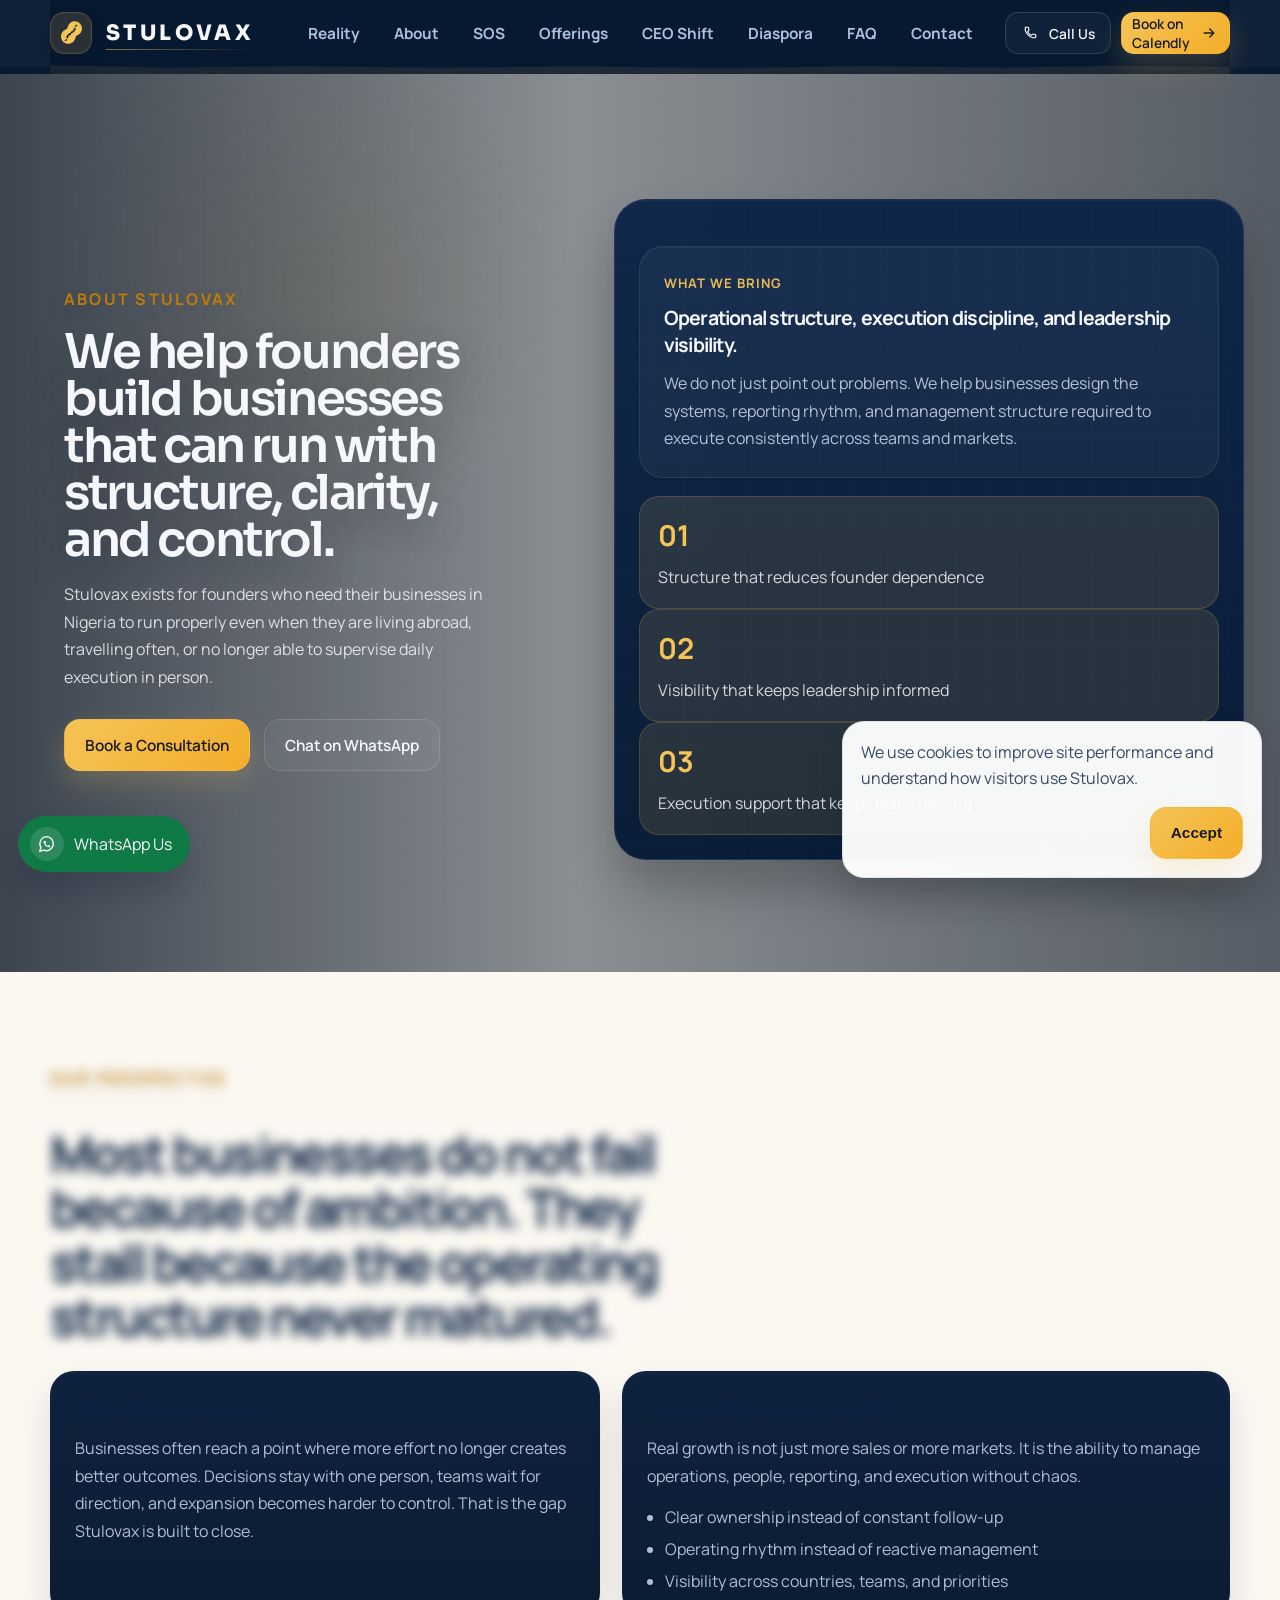
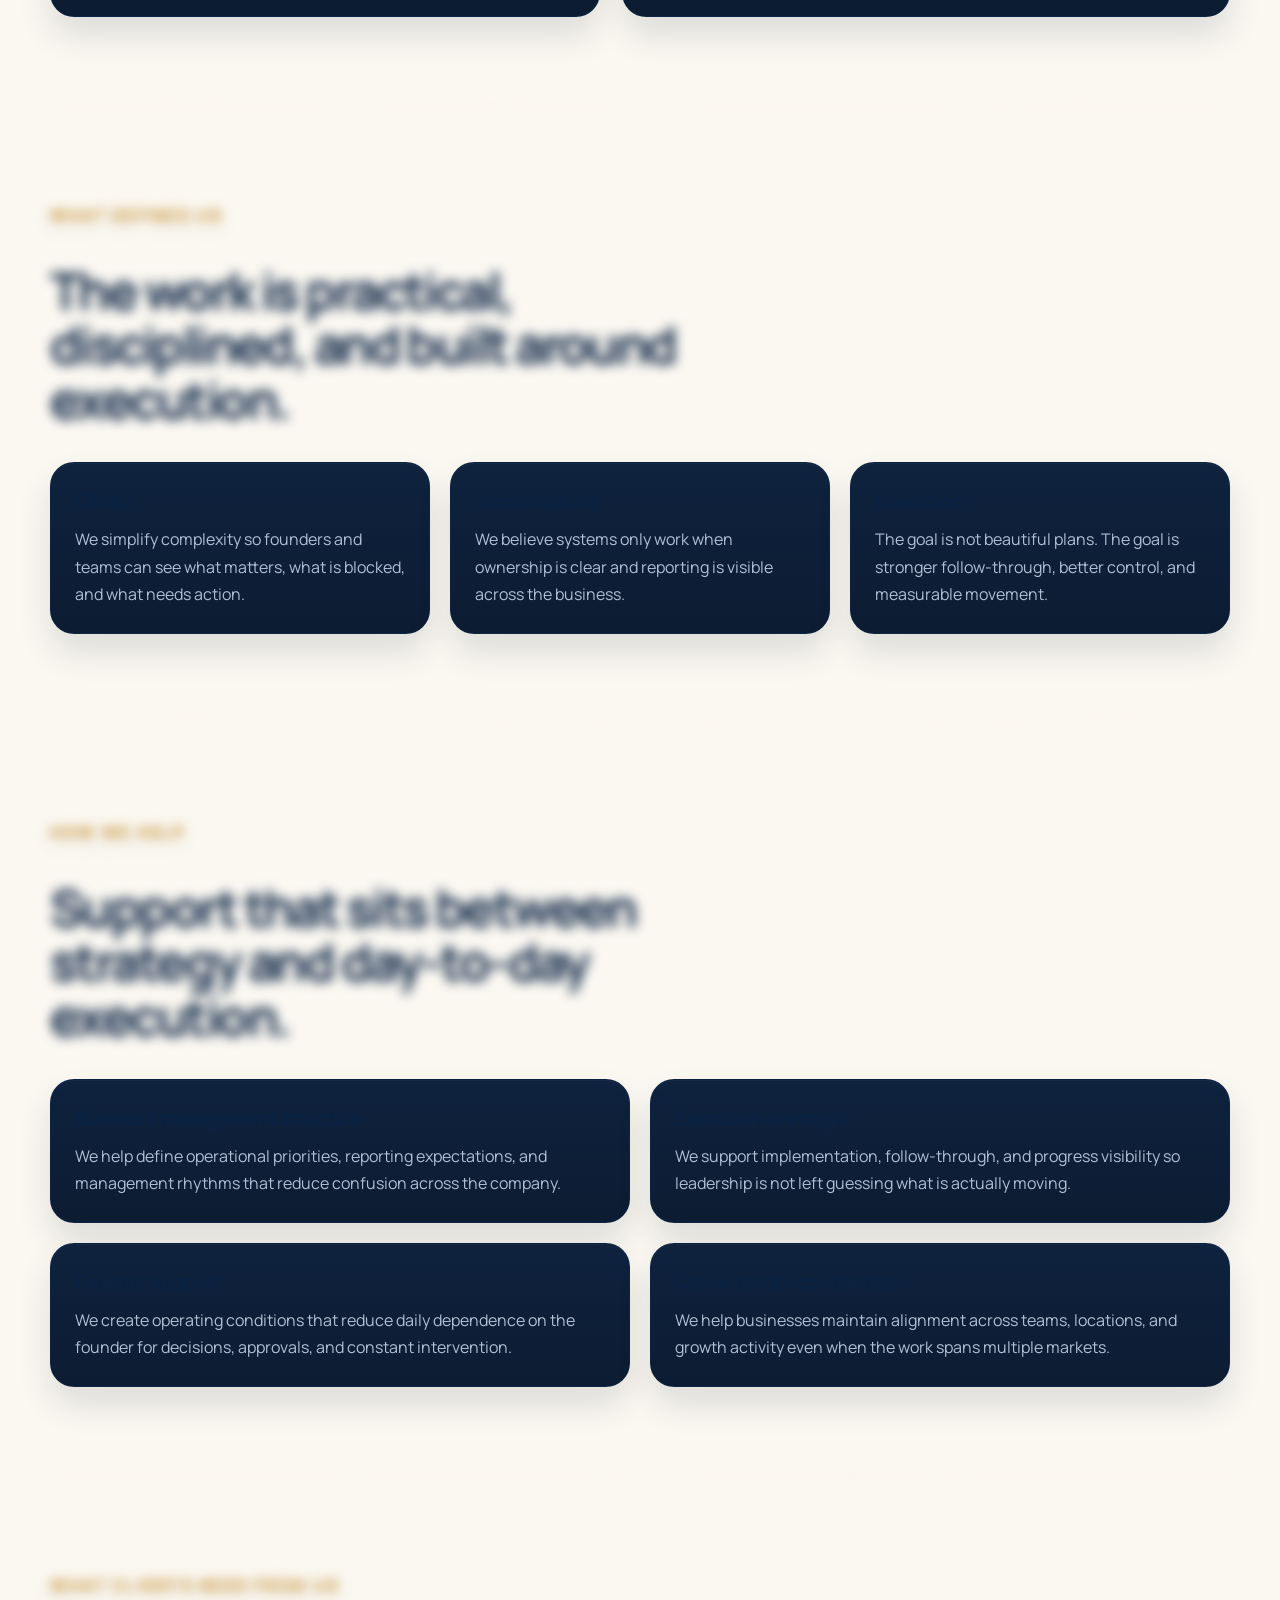
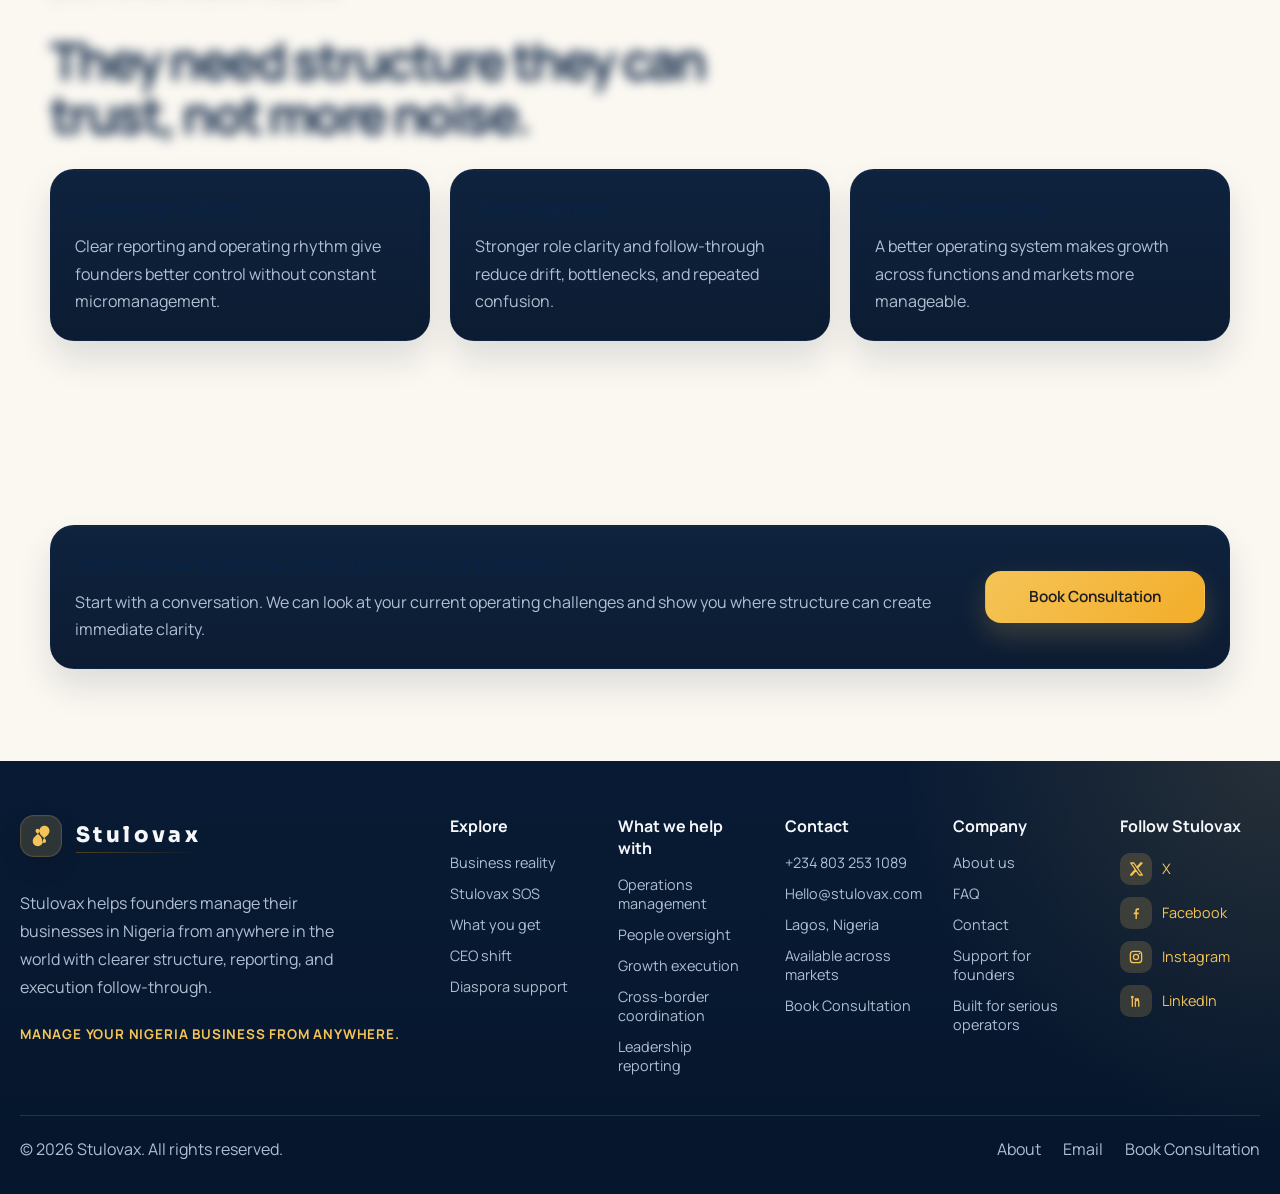
==== about.html @ ab9fce59 "Add files via upload" ====
<!DOCTYPE html>
<html lang="en">
  <head>
    <meta charset="UTF-8" />
    <meta name="viewport" content="width=device-width, initial-scale=1.0" />
    <title>About Stulovax | Business Management and Execution Support</title>
    <meta
      name="description"
      content="Learn how Stulovax helps founders manage businesses in Nigeria from anywhere with operational structure, visibility, and execution support."
    />
    <link rel="icon" type="image/svg+xml" href="./favicon.svg" />
    <link rel="preconnect" href="https://fonts.googleapis.com" />
    <link rel="preconnect" href="https://fonts.gstatic.com" crossorigin />
    <link
      href="https://fonts.googleapis.com/css2?family=Sora:wght@400;500;600;700;800&display=swap"
      rel="stylesheet"
    />
    <link
      href="https://fonts.googleapis.com/css2?family=Manrope:wght@400;500;600;700;800&display=swap"
      rel="stylesheet"
    />
    <link rel="stylesheet" href="./styles.css" />
  </head>
  <body class="page-about">
    <div class="site-shell">
      <header class="site-header">
        <a class="brand" href="./index.html#top" aria-label="Stulovax home">
          <span class="brand-mark" aria-hidden="true">
            <svg viewBox="0 0 72 72" role="img" aria-hidden="true">
              <path
                fill="#f5c457"
                d="M44.8 7.5c9.7 0 17.6 7.8 17.6 17.5 0 7-4.1 13.1-10.1 15.9-3 1.4-5.1 4-5.8 7.2C44.7 56.1 37.8 62 29.6 62c-9.7 0-17.6-7.8-17.6-17.5 0-7.2 4.3-13.5 10.6-16.1 2.8-1.2 4.8-3.6 5.6-6.6C30.1 13.3 36.8 7.5 44.8 7.5Z"
              />
              <path
                fill="#071a33"
                d="M45 16.2c2.9 0 5.5.8 7.5 2.5-6.6 1.6-11.3 6.2-13.6 13.6-2.5 8.2-7.4 13.6-14.7 15.9 1.2-5.9 5-10.3 11.4-13.2 4.6-2 7.3-5.4 8.3-10.4.9-4.5 3.4-8.4 7.4-8.4h-6.3Zm-17.7 39.6c-2.8 0-5.4-.8-7.5-2.5 6.6-1.6 11.3-6.2 13.6-13.6 2.5-8.2 7.4-13.6 14.7-15.9-1.2 5.9-5 10.3-11.4 13.2-4.6 2-7.3 5.4-8.3 10.4-.9 4.5-3.4 8.4-7.4 8.4h6.3Z"
              />
            </svg>
          </span>
          <span class="brand-text">STULOVAX</span>
        </a>

        <button class="nav-toggle" type="button" aria-expanded="false" aria-controls="site-nav">
          <span></span>
          <span></span>
        </button>

        <nav id="site-nav" class="site-nav">
          <a href="./index.html#problems">Reality</a>
          <a href="./about.html">About</a>
          <a href="./index.html#services">SOS</a>
          <a href="./index.html#how-it-works">Offerings</a>
          <a href="./index.html#benefits">CEO Shift</a>
          <a href="./index.html#countries">Diaspora</a>
          <a href="./index.html#faq">FAQ</a>
          <a href="./index.html#contact">Contact</a>
        </nav>

        <div class="header-actions">
          <a class="button button-secondary button-icon button-icon-left" href="tel:+2348032531089">
            <span class="button-icon-glyph" aria-hidden="true">
              <svg viewBox="0 0 20 20" role="img" aria-hidden="true">
                <path d="M5.2 2.8h2.1c.4 0 .7.3.8.7l.5 2.5c.1.4 0 .8-.3 1.1L7 8.5a11.8 11.8 0 0 0 4.5 4.5l1.4-1.3c.3-.3.7-.4 1.1-.3l2.5.5c.4.1.7.4.7.8v2.1c0 .5-.4.9-.9 1-1 .1-2 .2-3 .1A14.8 14.8 0 0 1 4.1 6.7c0-1 0-2 .1-3a1 1 0 0 1 1-1Z" fill="none" stroke="currentColor" stroke-width="1.5" stroke-linecap="round" stroke-linejoin="round"/>
              </svg>
            </span>
            <span>Call Us</span>
          </a>
          <a class="button button-primary button-icon button-icon-right" href="https://calendly.com/stulovax" target="_blank" rel="noreferrer">
            <span>Book on Calendly</span>
            <span class="button-icon-glyph" aria-hidden="true">
              <svg viewBox="0 0 20 20" role="img" aria-hidden="true">
                <path d="M4 10h12M11 5l5 5-5 5" fill="none" stroke="currentColor" stroke-width="1.7" stroke-linecap="round" stroke-linejoin="round"/>
              </svg>
            </span>
          </a>
        </div>
      </header>

      <main id="top">
        <section class="section-about-hero">
          <div class="about-hero-layout">
            <div class="about-hero-copy">
              <p class="eyebrow">About Stulovax</p>
              <h1>We help founders build businesses that can run with structure, clarity, and control.</h1>
              <p>
                Stulovax exists for founders who need their businesses in Nigeria to run properly even when they are living abroad, travelling often, or no longer able to supervise daily execution in person.
              </p>
              <div class="about-hero-actions">
                <a class="button button-primary" href="./index.html#consultation">Book a Consultation</a>
                <a class="button button-secondary" href="https://wa.me/2348032531089?text=Hello%20Stulovax%2C%20I%20would%20like%20to%20learn%20more%20about%20your%20approach.">Chat on WhatsApp</a>
              </div>
            </div>

            <div class="about-hero-panel" aria-hidden="true">
              <div class="about-panel-window">
                <span class="about-panel-kicker">What we bring</span>
                <strong>Operational structure, execution discipline, and leadership visibility.</strong>
                <p>
                  We do not just point out problems. We help businesses design the systems, reporting rhythm, and management structure required to execute consistently across teams and markets.
                </p>
              </div>

              <div class="about-panel-metrics">
                <article>
                  <strong>01</strong>
                  <span>Structure that reduces founder dependence</span>
                </article>
                <article>
                  <strong>02</strong>
                  <span>Visibility that keeps leadership informed</span>
                </article>
                <article>
                  <strong>03</strong>
                  <span>Execution support that keeps plans moving</span>
                </article>
              </div>
            </div>
          </div>
        </section>

        <section class="section section-about-story">
          <div class="section-heading narrow">
            <p class="eyebrow">Our perspective</p>
            <h2>Most businesses do not fail because of ambition. They stall because the operating structure never matured.</h2>
          </div>

          <div class="about-story-grid">
            <article class="about-story-card">
              <strong>What Stulovax solves</strong>
              <p>
                Businesses often reach a point where more effort no longer creates better outcomes. Decisions stay with one person, teams wait for direction, and expansion becomes harder to control. That is the gap Stulovax is built to close.
              </p>
            </article>
            <article class="about-story-card">
              <strong>How we think about growth</strong>
              <p>
                Real growth is not just more sales or more markets. It is the ability to manage operations, people, reporting, and execution without chaos.
              </p>
              <ul>
                <li>Clear ownership instead of constant follow-up</li>
                <li>Operating rhythm instead of reactive management</li>
                <li>Visibility across countries, teams, and priorities</li>
              </ul>
            </article>
          </div>
        </section>

        <section class="section section-about-values">
          <div class="section-heading narrow">
            <p class="eyebrow">What defines us</p>
            <h2>The work is practical, disciplined, and built around execution.</h2>
          </div>

          <div class="about-values-grid">
            <article class="about-value-card">
              <strong>Clarity</strong>
              <p>We simplify complexity so founders and teams can see what matters, what is blocked, and what needs action.</p>
            </article>
            <article class="about-value-card">
              <strong>Accountability</strong>
              <p>We believe systems only work when ownership is clear and reporting is visible across the business.</p>
            </article>
            <article class="about-value-card">
              <strong>Execution</strong>
              <p>The goal is not beautiful plans. The goal is stronger follow-through, better control, and measurable movement.</p>
            </article>
          </div>
        </section>

        <section class="section section-about-capabilities">
          <div class="section-heading narrow">
            <p class="eyebrow">How we help</p>
            <h2>Support that sits between strategy and day-to-day execution.</h2>
          </div>

          <div class="about-capability-grid">
            <article class="about-capability-card">
              <strong>Business management structure</strong>
              <p>We help define operational priorities, reporting expectations, and management rhythms that reduce confusion across the company.</p>
            </article>
            <article class="about-capability-card">
              <strong>Execution oversight</strong>
              <p>We support implementation, follow-through, and progress visibility so leadership is not left guessing what is actually moving.</p>
            </article>
            <article class="about-capability-card">
              <strong>Founder support</strong>
              <p>We create operating conditions that reduce daily dependence on the founder for decisions, approvals, and constant intervention.</p>
            </article>
            <article class="about-capability-card">
              <strong>Cross-border coordination</strong>
              <p>We help businesses maintain alignment across teams, locations, and growth activity even when the work spans multiple markets.</p>
            </article>
          </div>
        </section>

        <section class="section section-about-proof">
          <div class="section-heading narrow">
            <p class="eyebrow">What clients need from us</p>
            <h2>They need structure they can trust, not more noise.</h2>
          </div>

          <div class="about-proof-grid">
            <article class="about-proof-card">
              <strong>Leadership visibility</strong>
              <p>Clear reporting and operating rhythm give founders better control without constant micromanagement.</p>
            </article>
            <article class="about-proof-card">
              <strong>Team alignment</strong>
              <p>Stronger role clarity and follow-through reduce drift, bottlenecks, and repeated confusion.</p>
            </article>
            <article class="about-proof-card">
              <strong>Scalable operations</strong>
              <p>A better operating system makes growth across functions and markets more manageable.</p>
            </article>
          </div>
        </section>

        <section class="section section-about-contact">
          <div class="about-cta">
            <div>
              <strong>Want to know if Stulovax is the right fit for your business?</strong>
              <p>Start with a conversation. We can look at your current operating challenges and show you where structure can create immediate clarity.</p>
            </div>
            <a class="button button-primary" href="./index.html#consultation">Book Consultation</a>
          </div>
        </section>
      </main>

      <footer class="site-footer" id="contact">
        <div class="footer-top">
          <div class="footer-branding">
            <a class="brand brand-footer" href="./index.html#top">
              <span class="brand-mark" aria-hidden="true">
                <svg viewBox="0 0 72 72" role="img" aria-hidden="true">
                  <path
                    d="M44.4 11.2c6.6 0 12.1 5.3 12.1 11.8 0 4.2-1.8 8.3-4.9 11l-7.7 6.8c-2.2 1.9-3.5 4.7-3.5 7.7 0 6.5-5.4 11.8-12.1 11.8-6.6 0-12.1-5.3-12.1-11.8 0-4.2 1.8-8.3 4.9-11l7.7-6.8c2.2-1.9 3.5-4.7 3.5-7.7 0-6.5 5.4-11.8 12.1-11.8Zm-16.8 7.2c-2.5 0-4.6 2.1-4.6 4.7 0 2 .8 3.8 2.3 5.1l7.7 6.8c3.8 3.3 6 8.1 6 13.1 0 2.6 2.1 4.7 4.6 4.7 2.5 0 4.6-2.1 4.6-4.7 0-2-.8-3.8-2.3-5.1l-7.7-6.8c-3.8-3.3-6-8.1-6-13.1 0-2.6-2.1-4.7-4.6-4.7Z"
                  />
                </svg>
              </span>
              <span class="brand-text">Stulovax</span>
            </a>
            <p>
              Stulovax helps founders manage their businesses in Nigeria from anywhere in the world with clearer structure, reporting, and execution follow-through.
            </p>
            <span class="footer-note">Manage your Nigeria business from anywhere.</span>
          </div>

          <div class="footer-links footer-links-mega">
            <div>
              <h3>Explore</h3>
              <a href="./index.html#problems">Business reality</a>
              <a href="./index.html#services">Stulovax SOS</a>
              <a href="./index.html#how-it-works">What you get</a>
              <a href="./index.html#benefits">CEO shift</a>
              <a href="./index.html#countries">Diaspora support</a>
            </div>
            <div>
              <h3>What we help with</h3>
              <span>Operations management</span>
              <span>People oversight</span>
              <span>Growth execution</span>
              <span>Cross-border coordination</span>
              <span>Leadership reporting</span>
            </div>
            <div>
              <h3>Contact</h3>
              <a href="tel:+2348032531089">+234 803 253 1089</a>
              <a href="mailto:Hello@stulovax.com">Hello@stulovax.com</a>
              <span>Lagos, Nigeria</span>
              <span>Available across markets</span>
              <a href="https://calendly.com/stulovax" target="_blank" rel="noreferrer">Book Consultation</a>
            </div>
            <div>
              <h3>Company</h3>
              <a href="./about.html">About us</a>
              <a href="./index.html#faq">FAQ</a>
              <a href="./index.html#contact">Contact</a>
              <span>Support for founders</span>
              <span>Built for serious operators</span>
            </div>
            <div>
              <h3>Follow Stulovax</h3>
              <div class="social-links">
                <a class="social-link" href="https://x.com/Stulovax" target="_blank" rel="noreferrer" aria-label="Stulovax on X">
                  <span class="social-link-icon" aria-hidden="true">
                    <svg viewBox="0 0 24 24" role="img" aria-hidden="true">
                      <path d="M5 4h4.2l4.1 5.7L18.3 4H20l-6 6.8L20.5 20h-4.2l-4.4-6.1L6.5 20H4.8l6.4-7.3L5 4Z" fill="none" stroke="currentColor" stroke-width="1.7" stroke-linejoin="round"/>
                    </svg>
                  </span>
                  <span>X</span>
                </a>
                <a class="social-link" href="https://facebook.com/stulovax" target="_blank" rel="noreferrer" aria-label="Stulovax on Facebook">
                  <span class="social-link-icon" aria-hidden="true">
                    <svg viewBox="0 0 24 24" role="img" aria-hidden="true">
                      <path d="M13.2 20v-6.2h2.2l.4-2.6h-2.6V9.5c0-.8.3-1.4 1.5-1.4h1.3V5.8c-.2 0-.9-.1-1.8-.1-1.8 0-3.1 1.1-3.1 3.2v2.3H9v2.6h2.3V20h1.9Z" fill="currentColor"/>
                    </svg>
                  </span>
                  <span>Facebook</span>
                </a>
                <a class="social-link" href="https://www.instagram.com/official_stulovax/" target="_blank" rel="noreferrer" aria-label="Stulovax on Instagram">
                  <span class="social-link-icon" aria-hidden="true">
                    <svg viewBox="0 0 24 24" role="img" aria-hidden="true">
                      <rect x="4.5" y="4.5" width="15" height="15" rx="4" fill="none" stroke="currentColor" stroke-width="1.7"/>
                      <circle cx="12" cy="12" r="3.4" fill="none" stroke="currentColor" stroke-width="1.7"/>
                      <circle cx="16.6" cy="7.4" r="1" fill="currentColor"/>
                    </svg>
                  </span>
                  <span>Instagram</span>
                </a>
                <a class="social-link" href="https://linkedin.com/company/stulovax" target="_blank" rel="noreferrer" aria-label="Stulovax on LinkedIn">
                  <span class="social-link-icon" aria-hidden="true">
                    <svg viewBox="0 0 24 24" role="img" aria-hidden="true">
                      <path d="M7.1 9.3V19M7.1 5.9a1.1 1.1 0 1 0 0 2.2 1.1 1.1 0 0 0 0-2.2ZM11.1 19v-5.4c0-1.8 1-2.9 2.5-2.9 1.4 0 2.1 1 2.1 2.9V19M11.1 10.1V9.3H15V10.8" fill="none" stroke="currentColor" stroke-width="1.7" stroke-linecap="round" stroke-linejoin="round"/>
                    </svg>
                  </span>
                  <span>LinkedIn</span>
                </a>
              </div>
            </div>
          </div>
        </div>

        <div class="footer-bottom">
          <span>© 2026 Stulovax. All rights reserved.</span>
          <div class="footer-bottom-links">
            <a href="./about.html">About</a>
            <a href="mailto:Hello@stulovax.com">Email</a>
            <a href="https://calendly.com/stulovax" target="_blank" rel="noreferrer">Book Consultation</a>
          </div>
        </div>
      </footer>
    </div>

    <a
      class="whatsapp-float"
      href="https://wa.me/2348032531089?text=Hello%20Stulovax%2C%20I%20want%20to%20learn%20more%20about%20your%20services."
      target="_blank"
      rel="noreferrer"
      aria-label="Open WhatsApp chat with Stulovax"
    >
      <span class="whatsapp-float-icon" aria-hidden="true">
        <svg viewBox="0 0 24 24" role="img" aria-hidden="true">
          <path d="M12 3.2a8.4 8.4 0 0 0-7.2 12.8L3.3 20.7l4.9-1.3A8.4 8.4 0 1 0 12 3.2Z" fill="none" stroke="currentColor" stroke-width="1.7" stroke-linejoin="round"/>
          <path d="M9 8.5h1c.2 0 .4.2.5.4l.3 1.2c0 .2 0 .5-.2.6l-.7.7c.7 1.2 1.8 2.2 3 3l.7-.7c.2-.2.4-.2.6-.2l1.2.3c.2 0 .4.2.4.5v1c0 .3-.2.6-.5.6-.7.1-1.4.2-2 .1a8.6 8.6 0 0 1-5.4-5.4c-.1-.6 0-1.3.1-2 .1-.3.3-.5.6-.5Z" fill="currentColor"/>
        </svg>
      </span>
      <span>WhatsApp Us</span>
    </a>

    <aside class="cookie-banner" role="dialog" aria-live="polite" aria-label="Cookie notice">
      <p>We use cookies to improve site performance and understand how visitors use Stulovax.</p>
      <div class="cookie-actions">
        <button class="button button-secondary cookie-decline" type="button">Decline</button>
        <button class="button button-primary cookie-accept" type="button">Accept</button>
      </div>
    </aside>

    <button class="scroll-top-button" type="button" aria-label="Back to top">
      <span aria-hidden="true">
        <svg viewBox="0 0 24 24" role="img" aria-hidden="true">
          <path d="M12 19V5M5.5 11.5 12 5l6.5 6.5" fill="none" stroke="currentColor" stroke-width="1.8" stroke-linecap="round" stroke-linejoin="round"/>
        </svg>
      </span>
    </button>

    <script src="./script.js"></script>
  </body>
  </html>
---- styles.css ----
:root {
  --bg: #05162c;
  --line: rgba(255, 255, 255, 0.09);
  --line-strong: rgba(255, 205, 92, 0.35);
  --text: #f5f7fb;
  --muted: #adc0dc;
  --accent: #f5c457;
  --accent-strong: #f0a11d;
  --radius-xl: 32px;
  --radius-lg: 24px;
  --radius-md: 18px;
  --radius-sm: 14px;
  --container: min(1180px, calc(100vw - 32px));
}

* {
  box-sizing: border-box;
}

html {
  scroll-behavior: smooth;
}

main[id],
.section[id],
footer[id] {
  scroll-margin-top: 104px;
}

body {
  margin: 0;
  font-family: "Manrope", sans-serif;
  color: #0c2343;
  background: #fbf8f2;
  overflow-x: hidden;
}

body.page-about {
  background: #fbf8f2;
}

body::before {
  content: "";
  position: fixed;
  inset: 0;
  background-image:
    linear-gradient(rgba(9, 27, 52, 0.028) 1px, transparent 1px),
    linear-gradient(90deg, rgba(9, 27, 52, 0.028) 1px, transparent 1px);
  background-size: 34px 34px;
  opacity: 0.42;
  pointer-events: none;
}

.site-header,
.section-hero {
  color: var(--text);
}

a {
  color: inherit;
  text-decoration: none;
}

img {
  display: block;
  max-width: 100%;
}

.site-shell {
  width: var(--container);
  margin: 0 auto;
  padding-bottom: 40px;
}

body.is-scrolling-down .site-header {
  transform: translateY(-6px);
}

body.is-scrolling-up .site-header,
body:not(.is-scrolling-down) .site-header {
  transform: translateY(0);
}

body:not(.page-about) .site-header:not(.is-scrolled):not(.nav-open) {
  background: rgba(7, 24, 48, 0.52);
  border-bottom-color: rgba(255, 255, 255, 0.1);
  box-shadow: none;
  backdrop-filter: blur(16px);
}

body:not(.page-about) .site-header:not(.is-scrolled):not(.nav-open)::before {
  background: linear-gradient(180deg, rgba(7, 24, 48, 0.9), rgba(7, 24, 48, 0.62));
}

body:not(.page-about) .site-header:not(.is-scrolled):not(.nav-open)::after {
  opacity: 0.12;
}

body:not(.page-about) .site-header:not(.is-scrolled):not(.nav-open) .button-secondary,
body:not(.page-about) .site-header:not(.is-scrolled):not(.nav-open) .nav-toggle {
  background: rgba(7, 24, 48, 0.26);
  border-color: rgba(255, 255, 255, 0.14);
  box-shadow: 0 14px 28px rgba(0, 0, 0, 0.08);
  backdrop-filter: blur(14px);
}

body:not(.page-about) .site-header:not(.is-scrolled):not(.nav-open) .site-nav a {
  color: #f5f7fb;
  background: transparent;
  border: 0;
  box-shadow: none;
  text-shadow: none;
}

body:not(.page-about) .site-header:not(.is-scrolled):not(.nav-open) .site-nav a:hover {
  color: #ffffff;
  background: transparent;
}

.site-header {
  position: sticky;
  top: 0;
  z-index: 20;
  overflow: visible;
  display: grid;
  grid-template-columns: 1fr auto 1fr;
  align-items: center;
  gap: 20px;
  width: 100%;
  margin: 0 auto;
  padding: 12px 0;
  border-bottom: 1px solid rgba(255, 255, 255, 0.08);
  background: rgba(7, 24, 48, 0.92);
  backdrop-filter: blur(18px);
  transition: background 220ms ease, box-shadow 220ms ease, border-color 220ms ease, transform 260ms cubic-bezier(0.22, 1, 0.36, 1);
}

.site-header::before {
  content: "";
  position: absolute;
  top: 0;
  bottom: -8px;
  left: calc(50% - 50vw);
  width: 100vw;
  background: rgba(7, 24, 48, 0.96);
  z-index: -1;
}

.site-header::after {
  content: "";
  position: absolute;
  left: 0;
  right: 0;
  bottom: -8px;
  height: 14px;
  background: rgba(245, 196, 87, 0.22);
  clip-path: polygon(0 38%, 10% 56%, 21% 42%, 33% 58%, 45% 44%, 57% 60%, 69% 42%, 81% 56%, 91% 40%, 100% 50%, 100% 100%, 0 100%);
  opacity: 0.34;
  pointer-events: none;
}

.site-header.is-scrolled {
  background: rgba(7, 26, 51, 0.98);
  border-bottom-color: rgba(255, 255, 255, 0.1);
  box-shadow: 0 16px 36px rgba(0, 0, 0, 0.2);
}

.site-header.is-scrolled .brand-text,
.site-header.is-scrolled .site-nav a,
.site-header.is-scrolled .button-secondary {
  color: var(--text);
}

.site-header.is-scrolled .site-nav a:hover {
  background: rgba(255, 255, 255, 0.08);
}

.site-header.is-scrolled .button-secondary {
  background: rgba(255, 255, 255, 0.06);
  border-color: rgba(255, 255, 255, 0.16);
  box-shadow: 0 14px 28px rgba(0, 0, 0, 0.14);
}

.site-header.is-scrolled .nav-toggle span {
  background: var(--text);
}

.site-header.is-scrolled .brand-mark {
  background: rgba(245, 196, 87, 0.14);
}

.brand {
  display: inline-flex;
  align-items: center;
  gap: 14px;
  font-size: 1.75rem;
  font-weight: 700;
  letter-spacing: -0.04em;
  font-family: "Sora", sans-serif;
  justify-self: start;
}

.brand-mark {
  display: grid;
  place-items: center;
  width: 42px;
  height: 42px;
  border-radius: 14px;
  background: rgba(245, 196, 87, 0.14);
  border: 1px solid rgba(245, 196, 87, 0.18);
  box-shadow: inset 0 0 0 1px rgba(255, 255, 255, 0.02), 0 10px 22px rgba(0, 0, 0, 0.12);
}

.brand-mark svg {
  width: 30px;
  height: 30px;
  fill: var(--accent);
}

.brand-text {
  position: relative;
  display: inline-flex;
  align-items: center;
  min-height: 42px;
  padding-bottom: 2px;
  font-size: 0.76em;
  font-weight: 800;
  letter-spacing: 0.16em;
}

.brand-text::after {
  content: "";
  position: absolute;
  left: 0;
  right: 0;
  bottom: 4px;
  height: 1px;
  background: linear-gradient(90deg, rgba(245, 196, 87, 0.75), rgba(245, 196, 87, 0));
  opacity: 0.7;
}

.site-nav,
.header-actions,
.hero-actions,
.hero-trust,
.services-layout,
.timeline,
.benefit-grid,
.country-grid,
.faq-list,
.consultation-card,
.site-footer,
.footer-links,
.card-grid,
.hero-stats,
.metrics-panel {
  display: grid;
}

.site-nav {
  grid-auto-flow: column;
  justify-content: center;
  gap: 10px;
  justify-self: center;
}

.site-nav a {
  color: var(--muted);
  font-size: 0.96rem;
  font-weight: 700;
}

.site-nav a:hover {
  color: var(--text);
}

.footer-links a,
.footer-links span {
  color: rgba(12, 35, 67, 0.68);
  font-size: 0.9rem;
}

.footer-links a:hover {
  color: #0b2343;
}

.site-nav a {
  padding: 10px 12px;
  border-radius: 999px;
  transition: background 180ms ease, color 180ms ease;
}

.site-nav a:hover {
  background: rgba(255, 255, 255, 0.06);
}

.header-actions {
  grid-auto-flow: column;
  gap: 10px;
  justify-self: end;
}

.site-header .button {
  min-height: 42px;
  padding: 0 15px;
  border-radius: 13px;
  font-size: 0.86rem;
}

.button {
  position: relative;
  overflow: hidden;
  display: inline-flex;
  align-items: center;
  justify-content: center;
  min-height: 52px;
  padding: 0 20px;
  border-radius: 16px;
  border: 1px solid transparent;
  font-size: 0.96rem;
  font-weight: 600;
  transition: transform 180ms ease, background 180ms ease, border-color 180ms ease, box-shadow 180ms ease, color 180ms ease;
}

.button:hover {
  transform: translateY(-2px);
}

.button::after {
  content: "";
  position: absolute;
  inset: 0;
  background: linear-gradient(120deg, transparent 20%, rgba(255, 255, 255, 0.16) 50%, transparent 80%);
  opacity: 0;
  transform: translateX(-100%);
  transition: transform 240ms ease, opacity 240ms ease;
}

.button:hover::after {
  opacity: 1;
  transform: translateX(100%);
}

.button-primary {
  color: #1a1c21;
  background: linear-gradient(135deg, var(--accent) 0%, #f3ad29 100%);
  box-shadow: 0 12px 28px rgba(245, 196, 87, 0.2);
}

.button-secondary {
  color: var(--text);
  border-color: rgba(255, 255, 255, 0.12);
  background: rgba(255, 255, 255, 0.04);
}

.button-primary:hover {
  box-shadow: 0 16px 32px rgba(245, 196, 87, 0.28);
}

.button-secondary:hover {
  border-color: rgba(255, 255, 255, 0.24);
  background: rgba(255, 255, 255, 0.08);
  box-shadow: 0 14px 28px rgba(0, 0, 0, 0.14);
}

.section {
  position: relative;
  padding: clamp(76px, 8vw, 92px) 0;
  border-top: 0;
}

.section + .section::before {
  content: "";
  position: absolute;
  left: 0;
  right: 0;
  top: -16px;
  height: 18px;
  background: linear-gradient(180deg, rgba(245, 196, 87, 0.14), rgba(255, 255, 255, 0.02));
  clip-path: polygon(0 60%, 12% 46%, 25% 61%, 38% 47%, 51% 63%, 64% 49%, 78% 60%, 90% 45%, 100% 56%, 100% 100%, 0 100%);
  opacity: 0.2;
  pointer-events: none;
}

.section-problems::before,
.section-process::before,
.section-proof::before {
  top: -15px;
  height: 20px;
  clip-path: polygon(0 58%, 10% 43%, 22% 57%, 35% 44%, 48% 59%, 61% 46%, 75% 60%, 88% 44%, 100% 54%, 100% 100%, 0 100%);
}

.section-solution::before,
.section-benefits::before,
.section-testimonials::before {
  top: -18px;
  height: 24px;
  background: linear-gradient(180deg, rgba(245, 196, 87, 0.18), rgba(255, 255, 255, 0.01));
  clip-path: polygon(0 63%, 9% 42%, 20% 59%, 33% 41%, 47% 62%, 60% 45%, 74% 60%, 87% 40%, 100% 56%, 100% 100%, 0 100%);
}

.section-countries::before,
.section-faq::before,
.section-consultation::before {
  top: -12px;
  height: 16px;
  clip-path: polygon(0 55%, 14% 45%, 28% 57%, 44% 46%, 60% 58%, 76% 47%, 90% 56%, 100% 50%, 100% 100%, 0 100%);
}

.section-hero {
  --hero-overlap: 104px;
  position: relative;
  isolation: isolate;
  min-height: calc(100vh - 126px);
  width: 100vw;
  margin-top: calc(-1 * var(--hero-overlap));
  margin-left: calc(50% - 50vw);
  margin-right: calc(50% - 50vw);
  display: grid;
  align-items: center;
  padding: calc(88px + var(--hero-overlap)) clamp(24px, 5vw, 72px) 118px;
  border-top: 0;
  background: transparent;
}

.section-hero::before {
  content: "";
  position: absolute;
  inset: 0;
  z-index: 1;
  background:
    radial-gradient(circle at 24% 28%, rgba(245, 196, 87, 0.18), transparent 26%),
    linear-gradient(90deg, rgba(6, 18, 34, 0.24) 0%, rgba(6, 18, 34, 0.08) 40%, rgba(6, 18, 34, 0.16) 100%),
    linear-gradient(180deg, rgba(9, 27, 52, 0.08) 0%, rgba(5, 22, 44, 0.26) 100%);
}

.hero-copy,
.info-card,
.service-card,
.benefit-card,
.country-card,
.quote-card,
.faq-item,
.consultation-card,
.promise-panel,
.timeline-step,
.signal-card,
.metrics-panel,
.site-footer {
  background: transparent;
  box-shadow: none;
}

.hero-copy {
  position: relative;
  z-index: 2;
  isolation: isolate;
  width: min(1180px, 100%);
  max-width: 1180px;
  margin: 0 auto;
  padding: clamp(48px, 9vw, 104px) 0 22px;
  text-align: left;
  display: grid;
  justify-items: start;
}

.hero-copy::before {
  content: "";
  position: absolute;
  top: -36px;
  bottom: -28px;
  left: -28px;
  width: min(760px, calc(100% + 40px));
  border-radius: 36px;
  background: linear-gradient(90deg, rgba(5, 22, 44, 0.56) 0%, rgba(5, 22, 44, 0.34) 48%, rgba(5, 22, 44, 0.08) 78%, rgba(5, 22, 44, 0) 100%);
  z-index: -1;
  pointer-events: none;
}

.hero-copy > .eyebrow,
.hero-copy > h1,
.hero-copy > .hero-text,
.hero-copy > .micro-copy {
  position: relative;
  left: 0;
}

.hero-copy > * {
  opacity: 1;
  transform: translateY(0);
  animation: heroReveal 700ms ease forwards;
}

.hero-copy > .eyebrow {
  animation-delay: 60ms;
}

.hero-copy > h1 {
  animation: none;
}

.hero-copy > .hero-text {
  animation-delay: 240ms;
}

.hero-copy > .hero-actions {
  animation-delay: 340ms;
}

.hero-copy > .micro-copy {
  animation-delay: 420ms;
}

.hero-copy > .hero-trust {
  animation-delay: 500ms;
}

.hero-copy::after,
.consultation-card::after {
  display: none;
}

.eyebrow {
  margin: 0 0 18px;
  color: var(--accent);
  font-size: 1rem;
  font-weight: 700;
  text-transform: uppercase;
  letter-spacing: 0.14em;
  text-shadow: 0 6px 18px rgba(0, 0, 0, 0.22);
}

h1,
h2,
h3,
p {
  margin: 0;
}

h1 {
  width: fit-content;
  max-width: none;
  margin: 0;
  font-family: "Sora", sans-serif;
  font-size: clamp(2.2rem, 3.75vw, 3.58rem);
  font-weight: 600;
  line-height: 0.98;
  letter-spacing: -0.05em;
  text-align: left;
  text-shadow: 0 14px 40px rgba(0, 0, 0, 0.28);
}

.hero-line {
  display: block;
  width: max-content;
  max-width: 100%;
  color: var(--text);
  overflow: visible;
}

.hero-line-primary {
  white-space: nowrap;
}

.hero-line-secondary {
  margin-top: 8px;
  margin-left: 7.35ch;
  font-size: 0.88em;
  color: rgba(245, 247, 251, 0.96);
  letter-spacing: -0.045em;
}

.hero-word {
  display: inline-block;
  opacity: 0.18;
  transform: translate3d(0, 0.34em, 0) scale(0.995);
  filter: none;
  transition: opacity 520ms ease, transform 520ms cubic-bezier(0.2, 1, 0.3, 1);
  will-change: transform, opacity;
}

.hero-word.is-visible {
  opacity: 1;
  transform: translate3d(0, 0, 0) scale(1);
}

.hero-line .hero-word.is-visible {
  opacity: 1 !important;
  transform: translate3d(0, 0, 0) scale(1) !important;
}

.hero-word.is-visible {
  opacity: 1;
  transform: translate3d(0, 0, 0) scale(1);
}

.hero-text,
.section-heading p,
.info-card p,
.service-card p,
.timeline-step p,
.benefit-card p,
.country-card p,
.quote-card p,
.faq-panel p,
.consultation-card p,
.footer-branding p,
.promise-panel p,
.stat-copy,
.signal-card li {
  color: var(--muted);
  line-height: 1.75;
}

.section:not(.section-hero):not(.section-solution) .section-heading p,
.section:not(.section-hero):not(.section-solution) .info-card p,
.section:not(.section-hero):not(.section-solution) .service-card p,
.section:not(.section-hero):not(.section-solution) .timeline-step p,
.section:not(.section-hero):not(.section-solution) .benefit-card p,
.section:not(.section-hero):not(.section-solution) .country-card p,
.section:not(.section-hero):not(.section-solution) .quote-card p,
.section:not(.section-hero):not(.section-solution) .faq-panel p,
.section:not(.section-hero):not(.section-solution) .consultation-card p,
.section:not(.section-hero):not(.section-solution) .promise-panel p,
.section:not(.section-hero):not(.section-solution) .stat-copy,
.section:not(.section-hero):not(.section-solution) .signal-card li,
.page-about .about-hero-copy p:last-of-type {
  color: rgba(12, 35, 67, 0.8);
}

.page-about .site-shell {
  padding-bottom: 0;
}

.page-about .site-header {
  color: var(--text);
}

.page-about .section-about-hero {
  color: #f5f7fb;
}

.section-about-hero {
  position: relative;
  width: 100vw;
  margin-left: calc(50% - 50vw);
  margin-right: calc(50% - 50vw);
  padding: 132px clamp(24px, 5vw, 72px) 112px;
  overflow: hidden;
}

.section-about-hero::before {
  content: "";
  position: absolute;
  inset: 0;
  background:
    linear-gradient(90deg, rgba(6, 18, 34, 0.78) 0%, rgba(6, 18, 34, 0.46) 45%, rgba(6, 18, 34, 0.68) 100%),
    radial-gradient(circle at 24% 24%, rgba(245, 196, 87, 0.18), transparent 22%),
    url("https://images.unsplash.com/photo-1521737604893-d14cc237f11d?auto=format&fit=crop&w=2000&q=80") center/cover no-repeat;
}

.about-hero-layout,
.about-story-grid,
.about-values-grid,
.about-capability-grid,
.about-proof-grid,
.about-cta {
  display: grid;
}

.about-hero-layout {
  position: relative;
  z-index: 1;
  width: min(1180px, calc(100vw - 32px));
  margin: 0 auto;
  grid-template-columns: minmax(0, 0.9fr) minmax(340px, 1.1fr);
  gap: 34px;
  align-items: center;
}

.about-hero-copy {
  max-width: 560px;
}

.about-hero-copy h1 {
  max-width: 11ch;
  text-align: left;
}

.about-hero-copy p:last-of-type {
  margin-top: 18px;
  max-width: 43ch;
  color: rgba(245, 247, 251, 0.84);
  font-size: 1rem;
  line-height: 1.72;
}

.about-hero-actions {
  display: grid;
  grid-auto-flow: column;
  justify-content: start;
  gap: 14px;
  margin-top: 28px;
}

.about-hero-panel {
  position: relative;
  min-height: 480px;
  padding: 24px;
  border-radius: 32px;
  overflow: hidden;
  background: linear-gradient(180deg, rgba(13, 37, 72, 0.98), rgba(8, 27, 54, 0.98));
  border: 1px solid rgba(255, 255, 255, 0.08);
  box-shadow: 0 28px 48px rgba(0, 0, 0, 0.24), inset 0 1px 0 rgba(255, 255, 255, 0.04);
}

.about-hero-panel::before {
  content: "";
  position: absolute;
  inset: 0;
  background-image:
    linear-gradient(rgba(255, 255, 255, 0.025) 1px, transparent 1px),
    linear-gradient(90deg, rgba(255, 255, 255, 0.025) 1px, transparent 1px);
  background-size: 34px 34px;
  opacity: 0.55;
}

.about-panel-window,
.about-panel-metrics,
.about-values-grid,
.about-capability-grid,
.about-proof-grid,
.about-cta {
  gap: 20px;
}

.about-panel-window,
.about-story-card,
.about-value-card,
.about-capability-card,
.about-proof-card,
.about-cta {
  position: relative;
  z-index: 1;
  padding: 24px;
  border-radius: 24px;
  background: rgba(255, 255, 255, 0.045);
  border: 1px solid rgba(255, 255, 255, 0.08);
  box-shadow: inset 0 1px 0 rgba(255, 255, 255, 0.03);
}

.about-panel-window {
  margin-top: 22px;
}

.about-panel-window strong,
.about-story-card strong,
.about-value-card strong,
.about-capability-card strong,
.about-proof-card strong,
.about-cta strong {
  display: block;
  color: #f5f7fb;
  font-size: 1.22rem;
  letter-spacing: -0.04em;
}

.about-panel-window p,
.about-story-card p,
.about-value-card p,
.about-capability-card p,
.about-proof-card p,
.about-cta p {
  margin-top: 12px;
  color: rgba(214, 227, 246, 0.82);
  line-height: 1.72;
}

.about-panel-kicker {
  display: inline-flex;
  margin-bottom: 12px;
  color: rgba(245, 196, 87, 0.94);
  font-size: 0.82rem;
  font-weight: 700;
  letter-spacing: 0.08em;
  text-transform: uppercase;
}

.about-panel-metrics {
  grid-template-columns: repeat(3, minmax(0, 1fr));
  margin-top: 18px;
}

.about-panel-metrics article {
  padding: 18px;
  border-radius: 20px;
  background: rgba(245, 196, 87, 0.12);
  border: 1px solid rgba(245, 196, 87, 0.16);
}

.about-panel-metrics strong {
  color: #f5c457;
  font-size: 1.8rem;
}

.about-panel-metrics span {
  display: block;
  margin-top: 10px;
  color: rgba(245, 247, 251, 0.84);
  line-height: 1.58;
}

.section-about-story .section-heading,
.section-about-proof .section-heading {
  margin-bottom: 28px;
}

.about-story-grid {
  grid-template-columns: minmax(0, 0.95fr) minmax(0, 1.05fr);
  gap: 22px;
}

.about-story-card,
.about-value-card,
.about-capability-card,
.about-proof-card,
.about-cta {
  background: linear-gradient(180deg, rgba(10, 30, 58, 0.98), rgba(7, 23, 46, 0.98));
  border: 1px solid rgba(14, 48, 92, 0.24);
  box-shadow: inset 0 1px 0 rgba(255, 255, 255, 0.03), 0 18px 34px rgba(8, 22, 43, 0.12);
}

.about-story-card ul {
  margin: 16px 0 0;
  padding-left: 18px;
  color: rgba(214, 227, 246, 0.82);
}

.about-story-card li + li {
  margin-top: 10px;
}

.page-about .section .eyebrow,
.section:not(.section-hero):not(.section-solution) .eyebrow {
  color: #bf7d07;
}

.about-values-grid,
.about-proof-grid {
  grid-template-columns: repeat(3, minmax(0, 1fr));
}

.about-capability-grid {
  grid-template-columns: repeat(2, minmax(0, 1fr));
}

.about-value-card strong,
.about-proof-card strong {
  color: #f5c457;
}

.about-cta {
  grid-template-columns: minmax(0, 1fr) auto;
  align-items: center;
}

.about-cta .button {
  min-width: 220px;
}

.page-about .section-about-hero .about-hero-copy h1,
.page-about .section-about-hero .eyebrow {
  color: #f5f7fb;
}

.page-about .section-about-hero .eyebrow {
  color: #f5c457;
}

.hero-text {
  max-width: 42ch;
  margin-top: 18px;
  margin-left: 0;
  margin-right: 0;
  font-size: 1.04rem;
  color: rgba(245, 247, 251, 0.9);
  line-height: 1.68;
  text-shadow: 0 8px 24px rgba(0, 0, 0, 0.2);
}

.hero-actions {
  grid-auto-flow: column;
  justify-content: start;
  gap: 16px;
  margin-top: 24px;
}

.hero-actions .button {
  min-height: 54px;
  padding-inline: 22px;
}

.button-icon {
  gap: 10px;
}

.button-icon-left {
  grid-auto-flow: column;
}

.button-icon-right {
  grid-auto-flow: column;
}

.button-icon-glyph {
  display: inline-flex;
  align-items: center;
  justify-content: center;
  width: 18px;
  min-width: 18px;
  line-height: 1;
}

.button-icon-glyph svg {
  width: 16px;
  height: 16px;
}

.micro-copy {
  margin-top: 10px;
  color: rgba(245, 247, 251, 0.64);
  font-size: 0.84rem;
  text-align: left;
}

.hero-slideshow {
  position: absolute;
  inset: 0;
  z-index: 0;
  overflow: hidden;
  background: #081a33;
}

.hero-slide-track {
  position: relative;
  width: 100%;
  height: 100%;
  min-height: calc(100vh - 126px);
}

.hero-slide {
  position: absolute;
  inset: 0;
  opacity: 0;
  pointer-events: none;
  transform: scale(1.02);
  transition: opacity 720ms ease, transform 3200ms ease;
}

.hero-slide.is-active {
  opacity: 1;
  pointer-events: auto;
  transform: scale(1);
}

.hero-slide img {
  width: 100%;
  height: 100%;
  min-height: calc(100vh - 126px);
  object-fit: cover;
  object-position: center;
  display: block;
  filter: brightness(0.9) saturate(1.02);
}

.hero-slide[data-slide-index="0"] img {
  object-position: center 34%;
}

.hero-slide[data-slide-index="1"] img {
  object-position: center 38%;
}

.hero-slide[data-slide-index="2"] img {
  object-position: center 28%;
}

.hero-slide-shade {
  position: absolute;
  inset: 0;
  background:
    linear-gradient(90deg, rgba(4, 14, 28, 0.46) 0%, rgba(4, 14, 28, 0.34) 34%, rgba(4, 14, 28, 0.14) 58%, rgba(4, 14, 28, 0.28) 100%),
    linear-gradient(180deg, rgba(4, 14, 28, 0.24) 0%, rgba(4, 14, 28, 0.22) 38%, rgba(4, 14, 28, 0.42) 100%);
}

.hero-slide-dots {
  position: absolute;
  right: clamp(18px, 3vw, 36px);
  bottom: clamp(88px, 11vw, 126px);
  z-index: 2;
  display: inline-grid;
  grid-auto-flow: column;
  gap: 10px;
}

.hero-slide-dot {
  width: 11px;
  height: 11px;
  padding: 0;
  border: 0;
  border-radius: 999px;
  background: rgba(255, 255, 255, 0.34);
  box-shadow: inset 0 0 0 1px rgba(255, 255, 255, 0.08);
  cursor: pointer;
  transition: transform 180ms ease, background-color 180ms ease, box-shadow 180ms ease;
}

.hero-slide-dot.is-active {
  background: #f5c457;
  box-shadow: 0 0 0 4px rgba(245, 196, 87, 0.18);
  transform: scale(1.08);
}

.hero-slide-dot:hover,
.hero-slide-dot:focus-visible {
  background: rgba(245, 196, 87, 0.78);
  outline: none;
}

.hero-trust {
  justify-content: start;
  gap: 12px;
  margin-top: 26px;
  padding-top: 0;
  border-top: 0;
}

.hero-trust-simple {
  grid-template-columns: repeat(3, auto);
}

.trust-badge {
  display: inline-flex;
  align-items: center;
  gap: 8px;
  padding: 10px 14px;
  border: 1px solid rgba(255, 255, 255, 0.1);
  border-radius: 999px;
  background: rgba(255, 255, 255, 0.045);
  color: rgba(245, 247, 251, 0.82);
  font-size: 0.82rem;
  font-weight: 600;
  box-shadow: inset 0 1px 0 rgba(255, 255, 255, 0.03);
}

.trust-badge::before {
  content: "";
  width: 7px;
  height: 7px;
  border-radius: 50%;
  background: rgba(245, 196, 87, 0.9);
  box-shadow: 0 0 0 4px rgba(245, 196, 87, 0.08);
}

.hero-wave {
  position: absolute;
  left: 0;
  right: 0;
  bottom: 0;
  z-index: 1;
  width: 100%;
  height: 74px;
  pointer-events: none;
}

.hero-wave-white {
  fill: rgba(247, 249, 252, 0.98);
}

.hero-wave-gold {
  fill: #f6f4ef;
}

.section-problems {
  padding-top: clamp(92px, 9vw, 112px);
}

.section-problems::before {
  display: none;
}

.section-solution {
  position: relative;
  width: 100vw;
  margin-left: calc(50% - 50vw);
  margin-right: calc(50% - 50vw);
  padding: 92px clamp(24px, 5vw, 72px) 132px;
  background: linear-gradient(180deg, #fbf8f2 0%, #f3ede2 100%);
  color: #0b2343;
  overflow: hidden;
}

.section-solution::before {
  content: "";
  position: absolute;
  inset: 0;
  background-image:
    linear-gradient(rgba(9, 27, 52, 0.025) 1px, transparent 1px),
    linear-gradient(90deg, rgba(9, 27, 52, 0.025) 1px, transparent 1px);
  background-size: 34px 34px;
  opacity: 0.48;
  pointer-events: none;
}

.section-solution::after {
  content: "";
  position: absolute;
  inset: 0;
  background: radial-gradient(circle at 68% 24%, rgba(245, 196, 87, 0.14), rgba(245, 196, 87, 0) 26%);
  pointer-events: none;
}

.section-solution .eyebrow,
.section-solution h2,
.section-solution h3,
.section-solution strong,
.section-solution p,
.section-solution span {
  position: relative;
  z-index: 1;
}

.section-solution .eyebrow {
  color: rgba(191, 125, 7, 0.92);
}

.section-solution h2 {
  color: #0b2343;
}

.section-solution p {
  color: rgba(12, 35, 67, 0.74);
}

.section-solution::before,
.section-solution::after,
.solution-wave {
  z-index: 0;
}

.solution-stage,
.solution-points,
.solution-dashboard,
.solution-flow,
.solution-bars {
  display: grid;
}

.solution-stage {
  position: relative;
  z-index: 1;
  width: min(1180px, calc(100vw - 32px));
  margin: 0 auto;
  grid-template-columns: minmax(0, 0.9fr) minmax(360px, 1.1fr);
  align-items: center;
  gap: 38px;
}

.solution-copy {
  max-width: 530px;
}

.solution-copy h2 {
  max-width: 10.3ch;
  font-size: clamp(2.5rem, 4.6vw, 4.5rem);
  line-height: 0.96;
  letter-spacing: -0.06em;
}

.solution-copy p:last-of-type {
  margin-top: 18px;
  max-width: 39ch;
  font-size: 1rem;
  line-height: 1.72;
}

.solution-points {
  grid-template-columns: repeat(2, minmax(0, 1fr));
  gap: 12px;
  margin-top: 28px;
}

.solution-points span {
  padding: 14px 16px;
  border-radius: 16px;
  background: rgba(255, 255, 255, 0.055);
  border: 1px solid rgba(255, 255, 255, 0.08);
  color: rgba(245, 247, 251, 0.9);
  font-size: 0.88rem;
  font-weight: 700;
  box-shadow: inset 0 1px 0 rgba(255, 255, 255, 0.03);
}

.solution-visual {
  position: relative;
  min-height: 520px;
}

.solution-window {
  position: relative;
  z-index: 1;
  min-height: 520px;
  border-radius: 32px;
  overflow: hidden;
  background: linear-gradient(180deg, rgba(13, 37, 72, 0.98), rgba(8, 27, 54, 0.98));
  border: 1px solid rgba(255, 255, 255, 0.08);
  box-shadow: 0 28px 48px rgba(0, 0, 0, 0.24), inset 0 1px 0 rgba(255, 255, 255, 0.04);
}

.solution-window::before {
  content: "";
  position: absolute;
  inset: 0;
  background-image:
    linear-gradient(rgba(255, 255, 255, 0.025) 1px, transparent 1px),
    linear-gradient(90deg, rgba(255, 255, 255, 0.025) 1px, transparent 1px);
  background-size: 34px 34px;
  opacity: 0.55;
}

.solution-window-bar {
  position: relative;
  z-index: 1;
  display: flex;
  gap: 8px;
  padding: 18px 20px 0;
}

.solution-window-bar span {
  width: 10px;
  height: 10px;
  border-radius: 50%;
  background: rgba(255, 255, 255, 0.2);
}

.solution-window-bar span:first-child {
  background: rgba(245, 196, 87, 0.95);
}

.solution-dashboard {
  position: relative;
  z-index: 1;
  grid-template-columns: repeat(6, minmax(0, 1fr));
  gap: 16px;
  padding: 24px;
}

.solution-panel,
.solution-metric {
  border-radius: 24px;
  background: rgba(255, 255, 255, 0.045);
  border: 1px solid rgba(255, 255, 255, 0.08);
  box-shadow: inset 0 1px 0 rgba(255, 255, 255, 0.03);
}

.solution-panel {
  padding: 22px;
}

.solution-panel-primary {
  grid-column: span 4;
  min-height: 190px;
}

.solution-panel-side {
  grid-column: span 2;
  min-height: 190px;
}

.solution-panel-label {
  display: inline-flex;
  margin-bottom: 14px;
  color: rgba(245, 196, 87, 0.94);
  font-size: 0.82rem;
  font-weight: 700;
  letter-spacing: 0.08em;
  text-transform: uppercase;
}

.solution-panel strong,
.solution-metric strong {
  display: block;
  color: #f5f7fb;
  font-size: 1.18rem;
  line-height: 1.25;
  letter-spacing: -0.04em;
}

.solution-flow {
  grid-template-columns: repeat(3, minmax(0, 1fr));
  gap: 10px;
  margin-top: 28px;
}

.solution-flow span {
  padding: 12px 10px;
  border-radius: 16px;
  background: rgba(245, 196, 87, 0.12);
  color: rgba(245, 247, 251, 0.92);
  font-size: 0.82rem;
  font-weight: 700;
  text-align: center;
}

.solution-bars {
  gap: 14px;
  margin-top: 24px;
}

.solution-bars span {
  display: block;
  height: 10px;
  border-radius: 999px;
  background: linear-gradient(90deg, rgba(245, 196, 87, 0.9), rgba(255, 255, 255, 0.1));
}

.solution-bars span:nth-child(1) {
  width: 88%;
}

.solution-bars span:nth-child(2) {
  width: 72%;
}

.solution-bars span:nth-child(3) {
  width: 94%;
}

.solution-metric {
  padding: 18px 18px 16px;
}

.solution-metric span {
  color: rgba(214, 227, 246, 0.78);
  font-size: 0.84rem;
  line-height: 1.5;
}

.solution-metric-ops {
  grid-column: 1 / span 2;
}

.solution-metric-people {
  grid-column: 3 / span 2;
}

.solution-metric-growth {
  grid-column: 5 / span 2;
}

.solution-wave {
  position: absolute;
  left: 0;
  right: 0;
  bottom: 0;
  width: 100%;
  height: 86px;
  pointer-events: none;
}

.solution-wave path {
  fill: #f6f4ef;
}

.countries-stage,
.countries-points,
.countries-panel-top,
.countries-worldline,
.faq-list,
.footer-note {
  display: grid;
}

.section-countries .section-heading {
  display: none;
}

.countries-stage {
  grid-template-columns: minmax(0, 0.92fr) minmax(340px, 1.08fr);
  align-items: center;
  gap: 34px;
  margin-bottom: 30px;
}

.countries-copy {
  max-width: 600px;
}

.countries-copy h2 {
  max-width: 11.4ch;
  font-size: clamp(2.3rem, 4.25vw, 4.15rem);
  line-height: 0.98;
  letter-spacing: -0.055em;
}

.countries-copy p:last-of-type {
  margin-top: 18px;
  max-width: 41ch;
  font-size: 1rem;
  line-height: 1.72;
}

.countries-points {
  grid-template-columns: repeat(2, minmax(0, 1fr));
  gap: 12px;
  margin-top: 26px;
}

.countries-points span {
  padding: 14px 16px;
  border-radius: 18px;
  background: rgba(255, 255, 255, 0.72);
  border: 1px solid rgba(9, 27, 52, 0.08);
  color: #0b2343;
  font-size: 0.86rem;
  font-weight: 700;
  box-shadow: 0 16px 30px rgba(8, 22, 43, 0.05);
}

.countries-visual {
  min-height: 430px;
}

.countries-panel {
  position: relative;
  min-height: 430px;
  padding: 20px;
  border-radius: 30px;
  overflow: hidden;
  background: linear-gradient(180deg, rgba(9, 27, 52, 0.98), rgba(6, 20, 39, 0.99));
  border: 1px solid rgba(255, 255, 255, 0.07);
  box-shadow: 0 24px 42px rgba(8, 22, 43, 0.18);
}

.countries-panel::before {
  content: "";
  position: absolute;
  inset: 0;
  background-image:
    linear-gradient(rgba(255, 255, 255, 0.025) 1px, transparent 1px),
    linear-gradient(90deg, rgba(255, 255, 255, 0.025) 1px, transparent 1px);
  background-size: 34px 34px;
  opacity: 0.55;
}

.countries-panel-top {
  position: relative;
  z-index: 1;
  grid-auto-flow: column;
  justify-content: start;
  gap: 8px;
}

.countries-dot {
  width: 10px;
  height: 10px;
  border-radius: 50%;
  background: rgba(255, 255, 255, 0.22);
}

.countries-dot:first-child {
  background: rgba(245, 196, 87, 0.96);
}

.countries-worldline {
  position: relative;
  height: 330px;
  margin-top: 26px;
}

.countries-hub,
.countries-link,
.countries-signal {
  position: absolute;
  z-index: 1;
}

.countries-hub {
  display: inline-flex;
  align-items: center;
  justify-content: center;
  min-width: 70px;
  min-height: 70px;
  padding: 0 16px;
  border-radius: 999px;
  background: rgba(255, 255, 255, 0.08);
  border: 1px solid rgba(255, 255, 255, 0.08);
  color: #f5f7fb;
  font-size: 0.85rem;
  font-weight: 700;
  box-shadow: 0 14px 24px rgba(0, 0, 0, 0.16);
}

.countries-hub-core {
  top: 110px;
  left: 50%;
  min-width: 94px;
  min-height: 94px;
  transform: translateX(-50%);
  background: rgba(245, 196, 87, 0.16);
  border-color: rgba(245, 196, 87, 0.24);
}

.countries-hub-uk {
  top: 36px;
  right: 54px;
}

.countries-hub-ca {
  top: 24px;
  left: 82px;
}

.countries-hub-us {
  top: 164px;
  left: 22px;
}

.countries-hub-eu {
  top: 18px;
  left: 50%;
  transform: translateX(-50%);
}

.countries-hub-gh {
  bottom: 46px;
  left: 80px;
}

.countries-hub-ke {
  bottom: 26px;
  right: 114px;
}

.countries-link {
  height: 2px;
  transform-origin: left center;
  background: linear-gradient(90deg, rgba(245, 196, 87, 0.82), rgba(245, 196, 87, 0.08));
  opacity: 0.88;
}

.countries-link-uk {
  top: 111px;
  left: 292px;
  width: 158px;
  transform: rotate(-26deg);
}

.countries-link-ca {
  top: 124px;
  left: 112px;
  width: 178px;
  transform: rotate(18deg);
}

.countries-link-us {
  top: 180px;
  left: 78px;
  width: 178px;
  transform: rotate(-4deg);
}

.countries-link-eu {
  top: 120px;
  left: 246px;
  width: 88px;
  transform: rotate(-62deg);
}

.countries-link-gh {
  top: 212px;
  left: 144px;
  width: 168px;
  transform: rotate(24deg);
}

.countries-link-ke {
  top: 232px;
  left: 307px;
  width: 150px;
  transform: rotate(28deg);
}

.countries-signal {
  padding: 12px 14px;
  border-radius: 14px;
  background: rgba(255, 255, 255, 0.08);
  border: 1px solid rgba(255, 255, 255, 0.08);
  color: rgba(245, 247, 251, 0.92);
  font-size: 0.82rem;
  font-weight: 700;
  box-shadow: 0 14px 22px rgba(0, 0, 0, 0.14);
}

.countries-signal-live {
  top: 8px;
  left: 26px;
}

.countries-signal-oversight {
  right: 28px;
  bottom: 88px;
}

.country-grid {
  gap: 18px;
}

.country-card {
  grid-template-columns: 86px 1fr;
  gap: 20px;
  align-items: start;
  padding: 28px;
  border-radius: 26px;
  border-top: 0;
}

.country-card img {
  width: 86px;
  height: 64px;
  border-radius: 14px;
}

.country-card h3 {
  margin-bottom: 8px;
}

.country-card p {
  max-width: 24ch;
}

.section-faq .section-heading h2 {
  max-width: 13ch;
}

.faq-list {
  gap: 16px;
}

.faq-item {
  border-top: 0;
  border-radius: 22px;
}

.faq-trigger {
  padding: 24px 26px;
  font-size: 1.02rem;
  line-height: 1.45;
}

.faq-panel p {
  padding: 0 26px 24px;
  max-width: 72ch;
}

.site-footer {
  grid-template-columns: 1.15fr 1.4fr;
  gap: 40px;
  width: 100vw;
  margin-left: calc(50% - 50vw);
  margin-right: calc(50% - 50vw);
  padding: 48px max(24px, calc((100vw - min(1180px, calc(100vw - 32px))) / 2));
  border-radius: 0;
  border-top: 0;
  position: relative;
  overflow: hidden;
}

.site-footer::before {
  content: "";
  position: absolute;
  inset: 0;
  background:
    radial-gradient(circle at top right, rgba(245, 196, 87, 0.12), transparent 28%),
    linear-gradient(180deg, rgba(9, 27, 52, 0.99), rgba(5, 22, 44, 1));
  pointer-events: none;
}

.site-footer > * {
  position: relative;
  z-index: 1;
}

.footer-branding {
  align-content: start;
}

.footer-branding p {
  max-width: 34ch;
}

.footer-note {
  margin-top: 8px;
  color: rgba(245, 196, 87, 0.9);
  font-size: 0.84rem;
  font-weight: 700;
  letter-spacing: 0.06em;
  text-transform: uppercase;
}

.footer-links {
  grid-template-columns: repeat(4, minmax(0, 1fr));
  gap: 22px;
}

.footer-links h3 {
  margin-bottom: 4px;
  color: #f5f7fb;
}

.section:not(.section-hero):not(.section-solution),
.site-footer {
  color: #0c2343;
}

.section:not(.section-hero):not(.section-solution) .eyebrow,
.site-footer .eyebrow {
  color: rgba(12, 35, 67, 0.62);
}

.section:not(.section-hero):not(.section-solution) h2,
.section:not(.section-hero):not(.section-solution) h3,
.section:not(.section-hero):not(.section-solution) strong,
.site-footer h2,
.site-footer h3,
.site-footer strong,
.site-footer .brand-text {
  color: #0b2343;
}

.section:not(.section-hero):not(.section-solution) .section-heading p,
.section:not(.section-hero):not(.section-solution) .info-card p,
.section:not(.section-hero):not(.section-solution) .service-card p,
.section:not(.section-hero):not(.section-solution) .timeline-step p,
.section:not(.section-hero):not(.section-solution) .benefit-card p,
.section:not(.section-hero):not(.section-solution) .country-card p,
.section:not(.section-hero):not(.section-solution) .quote-card p,
.section:not(.section-hero):not(.section-solution) .faq-panel p,
.section:not(.section-hero):not(.section-solution) .consultation-card p,
.section:not(.section-hero):not(.section-solution) .promise-panel p,
.section:not(.section-hero):not(.section-solution) .stat-copy,
.section:not(.section-hero):not(.section-solution) .signal-card li,
.site-footer .footer-branding p {
  color: rgba(12, 35, 67, 0.68);
}

.section:not(.section-hero):not(.section-solution) .info-card,
.section:not(.section-hero):not(.section-solution) .service-card,
.section:not(.section-hero):not(.section-solution) .benefit-card,
.section:not(.section-hero):not(.section-solution) .country-card,
.section:not(.section-hero):not(.section-solution) .quote-card,
.section:not(.section-hero):not(.section-solution) .promise-panel,
.section:not(.section-hero):not(.section-solution) .timeline-step,
.section:not(.section-hero):not(.section-solution) .consultation-card,
.section:not(.section-hero):not(.section-solution) .faq-item,
.site-footer {
  background: rgba(255, 255, 255, 0.72);
  border-color: rgba(9, 27, 52, 0.08);
  box-shadow: 0 18px 34px rgba(8, 22, 43, 0.06);
  backdrop-filter: blur(8px);
}

.section:not(.section-hero):not(.section-solution) .timeline-step span {
  background: rgba(245, 196, 87, 0.18);
  color: #0b2343;
}

.section:not(.section-hero):not(.section-solution) .country-card img {
  border-color: rgba(9, 27, 52, 0.1);
}

.section:not(.section-hero):not(.section-solution) .quote-card span {
  color: #bf7d07;
}

.section:not(.section-hero):not(.section-solution) .faq-trigger {
  color: #0b2343;
}

.section:not(.section-hero):not(.section-solution) .faq-item.active {
  background: rgba(255, 255, 255, 0.85);
}

.section:not(.section-hero):not(.section-solution) .button-secondary {
  color: #0b2343;
  border-color: rgba(9, 27, 52, 0.12);
  background: rgba(9, 27, 52, 0.03);
}

.section:not(.section-hero):not(.section-solution) .button-secondary:hover {
  border-color: rgba(9, 27, 52, 0.18);
  background: rgba(9, 27, 52, 0.06);
}

.site-footer {
  background: linear-gradient(180deg, rgba(9, 27, 52, 0.99), rgba(5, 22, 44, 1));
  border-top: 0;
  color: #f5f7fb;
}

.site-footer .brand-mark {
  background: rgba(245, 196, 87, 0.14);
}

.site-footer .brand-text,
.site-footer h3,
.site-footer strong {
  color: #f5f7fb;
}

.site-footer .footer-branding p,
.site-footer .footer-links a,
.site-footer .footer-links span {
  color: rgba(214, 227, 246, 0.82);
}

.site-footer .footer-links a:hover {
  color: #f5f7fb;
}

.social-links {
  display: grid;
  gap: 12px;
}

.social-link {
  display: inline-flex;
  align-items: center;
  gap: 10px;
  color: #f5c457;
}

.social-link-icon {
  display: inline-flex;
  align-items: center;
  justify-content: center;
  width: 32px;
  height: 32px;
  border-radius: 10px;
  background: rgba(245, 196, 87, 0.18);
  color: #f5c457;
}

.site-footer .footer-links .social-link,
.site-footer .footer-links .social-link:hover {
  color: #f5c457;
}

.site-footer .footer-links .social-link span,
.site-footer .footer-links .social-link,
.site-footer .social-links .social-link-icon,
.site-footer .social-links .social-link-icon svg {
  color: #f5c457;
}

.social-link-icon svg {
  width: 18px;
  height: 18px;
}

.site-footer .brand-text::after {
  background: linear-gradient(90deg, rgba(191, 125, 7, 0.55), rgba(191, 125, 7, 0));
}

.whatsapp-float {
  position: fixed;
  left: 18px;
  bottom: 28px;
  z-index: 30;
  display: inline-flex;
  align-items: center;
  gap: 10px;
  min-height: 56px;
  padding: 0 18px 0 12px;
  border-radius: 999px;
  background: #0f7a45;
  color: #f5f7fb;
  box-shadow: 0 18px 30px rgba(8, 22, 43, 0.2);
  opacity: 1;
  visibility: visible;
  transform: translateY(0);
  transition: opacity 180ms ease, transform 180ms ease, visibility 180ms ease;
}

body.footer-in-view .whatsapp-float {
  opacity: 0;
  visibility: hidden;
  pointer-events: none;
  transform: translateY(12px);
}

.whatsapp-float-icon {
  display: inline-flex;
  align-items: center;
  justify-content: center;
  width: 34px;
  height: 34px;
  border-radius: 50%;
  background: rgba(255, 255, 255, 0.12);
}

.whatsapp-float-icon svg {
  width: 20px;
  height: 20px;
}

.cookie-banner,
.cookie-actions {
  display: grid;
}

.cookie-banner {
  position: fixed;
  right: 18px;
  bottom: 22px;
  z-index: 30;
  width: min(420px, calc(100vw - 32px));
  gap: 16px;
  padding: 18px;
  border-radius: 22px;
  background: rgba(255, 255, 255, 0.96);
  border: 1px solid rgba(9, 27, 52, 0.1);
  box-shadow: 0 20px 36px rgba(8, 22, 43, 0.16);
}

.cookie-banner.is-hidden {
  display: none;
}

.cookie-banner p {
  color: rgba(12, 35, 67, 0.82);
  line-height: 1.58;
}

.cookie-actions {
  grid-auto-flow: column;
  justify-content: end;
  gap: 10px;
}

.reveal-on-scroll {
  opacity: 0;
  transform: translate3d(0, 26px, 0) scale(0.985);
  filter: blur(6px);
  transition: opacity 720ms ease, transform 720ms cubic-bezier(0.22, 1, 0.36, 1), filter 720ms ease;
  will-change: opacity, transform, filter;
}

.reveal-on-scroll.is-visible {
  opacity: 1;
  transform: translate3d(0, 0, 0) scale(1);
  filter: blur(0);
}

.reveal-on-scroll.reveal-from-up {
  transform: translate3d(0, -24px, 0) scale(0.985);
}

.signal-card-large {
  padding: 26px;
}

.signal-label {
  margin-bottom: 12px;
  color: var(--accent);
  font-size: 0.88rem;
  font-weight: 700;
  letter-spacing: 0.08em;
  text-transform: uppercase;
}

.signal-card ul {
  margin: 0;
  padding-left: 18px;
}

.hero-stats {
  grid-template-columns: repeat(2, minmax(0, 1fr));
  gap: 18px;
}

.problem-stage,
.problem-grid,
.problem-tags {
  display: grid;
}

.problem-stage {
  grid-template-columns: minmax(0, 0.86fr) minmax(360px, 1.14fr);
  align-items: stretch;
  gap: 32px;
}

.problem-brief {
  position: relative;
  padding: 32px;
  border-radius: 30px;
  background: linear-gradient(180deg, #f5c457 0%, #efb23b 100%);
  color: #071a33;
  box-shadow: 0 28px 48px rgba(0, 0, 0, 0.18), 0 12px 18px rgba(245, 196, 87, 0.14);
}

.problem-brief::after {
  content: "";
  position: absolute;
  right: 18px;
  bottom: 18px;
  width: 120px;
  height: 120px;
  border-radius: 28px;
  background: radial-gradient(circle, rgba(255, 255, 255, 0.24), rgba(255, 255, 255, 0));
  opacity: 0.7;
  pointer-events: none;
}

.problem-brief .eyebrow {
  color: rgba(7, 26, 51, 0.66);
}

.problem-brief h2 {
  max-width: 11.8ch;
  color: #071a33;
  font-size: clamp(2.05rem, 3.35vw, 3.3rem);
  line-height: 1;
}

.problem-brief p:last-of-type {
  margin-top: 16px;
  max-width: 34ch;
  color: rgba(7, 26, 51, 0.8);
  font-size: 0.96rem;
  line-height: 1.64;
}

.problem-tags {
  grid-template-columns: repeat(3, minmax(0, 1fr));
  gap: 10px;
  margin-top: 22px;
}

.problem-tags span {
  padding: 11px 13px;
  border-radius: 16px;
  background: rgba(7, 26, 51, 0.08);
  color: rgba(7, 26, 51, 0.86);
  font-size: 0.82rem;
  font-weight: 700;
  line-height: 1.35;
  box-shadow: inset 0 1px 0 rgba(255, 255, 255, 0.2);
}

.problem-visual {
  position: relative;
  min-height: 100%;
  border-radius: 30px;
  overflow: hidden;
  background:
    radial-gradient(circle at 50% 50%, rgba(245, 196, 87, 0.09), rgba(245, 196, 87, 0) 30%),
    linear-gradient(180deg, rgba(10, 30, 58, 0.95), rgba(7, 23, 46, 0.98));
  border: 1px solid rgba(255, 255, 255, 0.08);
  box-shadow: inset 0 1px 0 rgba(255, 255, 255, 0.03), 0 24px 42px rgba(0, 0, 0, 0.2);
}

.problem-visual::before,
.problem-visual::after {
  content: "";
  position: absolute;
  inset: 0;
  pointer-events: none;
}

.problem-visual::before {
  background-image:
    linear-gradient(rgba(255, 255, 255, 0.03) 1px, transparent 1px),
    linear-gradient(90deg, rgba(255, 255, 255, 0.03) 1px, transparent 1px);
  background-size: 34px 34px;
  opacity: 0.6;
}

.problem-visual::after {
  background: radial-gradient(circle at 72% 24%, rgba(245, 196, 87, 0.12), rgba(245, 196, 87, 0) 28%);
}

.problem-simulation {
  position: relative;
  width: 100%;
  height: 100%;
  min-height: 100%;
}

.problem-core,
.problem-node,
.problem-alert {
  position: absolute;
}

.problem-core {
  top: 50%;
  left: 50%;
  z-index: 3;
  display: grid;
  place-items: center;
  width: 170px;
  height: 170px;
  transform: translate(-50%, -50%);
  border-radius: 50%;
  background: linear-gradient(180deg, rgba(8, 25, 48, 0.96), rgba(6, 20, 39, 0.98));
  border: 1px solid rgba(245, 196, 87, 0.26);
  box-shadow: 0 0 0 18px rgba(245, 196, 87, 0.05), 0 18px 40px rgba(0, 0, 0, 0.28);
  color: var(--text);
  text-align: center;
  animation: problemPulse 4.6s ease-in-out infinite;
}

.problem-core strong,
.problem-node strong {
  display: block;
  margin-bottom: 6px;
  font-size: 1.1rem;
  letter-spacing: -0.03em;
}

.problem-core span,
.problem-node span {
  color: rgba(245, 247, 251, 0.74);
  font-size: 0.83rem;
  line-height: 1.45;
}

.problem-node {
  z-index: 2;
  width: 166px;
  padding: 18px 18px 16px;
  border-radius: 22px;
  background: rgba(255, 255, 255, 0.05);
  border: 1px solid rgba(255, 255, 255, 0.08);
  box-shadow: 0 14px 26px rgba(0, 0, 0, 0.18);
  backdrop-filter: blur(12px);
}

.problem-node-ops {
  top: 56px;
  left: 38px;
  animation: problemFloat 5.6s ease-in-out infinite;
}

.problem-node-kpi {
  top: 76px;
  right: 42px;
  animation: problemFloat 5s ease-in-out infinite 0.45s;
}

.problem-node-market {
  right: 88px;
  bottom: 62px;
  animation: problemFloat 6s ease-in-out infinite 0.95s;
}

.problem-link {
  position: absolute;
  z-index: 1;
  height: 2px;
  transform-origin: left center;
  background: linear-gradient(90deg, rgba(245, 196, 87, 0.7), rgba(245, 196, 87, 0.08));
  opacity: 0.8;
  animation: problemSweep 3.6s ease-in-out infinite;
}

.problem-link-ops {
  top: 142px;
  left: 182px;
  width: 140px;
  transform: rotate(24deg);
}

.problem-link-kpi {
  top: 156px;
  left: 322px;
  width: 140px;
  transform: rotate(-24deg);
  animation-delay: 0.5s;
}

.problem-link-market {
  top: 286px;
  left: 322px;
  width: 136px;
  transform: rotate(33deg);
  animation-delay: 1s;
}

.problem-alert {
  z-index: 4;
  padding: 12px 14px;
  border-radius: 14px;
  font-size: 0.82rem;
  font-weight: 700;
  letter-spacing: 0.01em;
  color: #081b36;
  background: rgba(245, 196, 87, 0.96);
  box-shadow: 0 12px 24px rgba(0, 0, 0, 0.16);
}

.problem-alert-primary {
  top: 36px;
  right: 34px;
  animation: problemFloat 4.6s ease-in-out infinite 0.2s;
}

.problem-alert-secondary {
  left: 42px;
  bottom: 30px;
  animation: problemFloat 5.4s ease-in-out infinite 0.75s;
}

.problem-grid {
  grid-template-columns: repeat(3, minmax(0, 1fr));
  gap: 18px;
  margin-top: 28px;
}

.problem-summary {
  padding: 24px;
  border-radius: 22px;
  background: linear-gradient(180deg, rgba(10, 30, 58, 0.98), rgba(7, 23, 46, 0.98));
  border: 1px solid rgba(14, 48, 92, 0.32);
  box-shadow: inset 0 1px 0 rgba(255, 255, 255, 0.03), 0 18px 32px rgba(8, 22, 43, 0.12);
  color: #f5f7fb;
}

.problem-summary-icon {
  display: inline-flex;
  align-items: center;
  justify-content: center;
  width: 46px;
  height: 46px;
  margin-bottom: 16px;
  border-radius: 14px;
  background: rgba(245, 196, 87, 0.14);
  color: #f5c457;
  box-shadow: inset 0 1px 0 rgba(255, 255, 255, 0.04);
}

.problem-summary-icon svg {
  width: 22px;
  height: 22px;
}

.section-problems .problem-summary h3 {
  margin-bottom: 10px;
  font-size: 1.22rem;
  letter-spacing: -0.04em;
  color: #f5f7fb;
}

.section-problems .problem-summary p {
  color: rgba(214, 227, 246, 0.86);
  line-height: 1.72;
}

.section-heading {
  display: grid;
  gap: 16px;
  max-width: 760px;
  margin-bottom: 36px;
}

.section-heading.narrow {
  max-width: 680px;
}

h2 {
  font-size: clamp(2rem, 4vw, 3.5rem);
  line-height: 1.06;
  letter-spacing: -0.05em;
}

.card-grid {
  gap: 20px;
}

.card-grid-three {
  grid-template-columns: repeat(3, minmax(0, 1fr));
}

.card-grid-two,
.benefit-grid,
.country-grid {
  grid-template-columns: repeat(2, minmax(0, 1fr));
}

.info-card,
.service-card,
.benefit-card,
.country-card,
.quote-card,
.promise-panel,
.timeline-step,
.consultation-card {
  padding: 28px;
  border-top: 1px solid rgba(255, 255, 255, 0.12);
  border-radius: 0;
}

.info-card h3,
.service-card h3,
.benefit-card h3,
.country-card h3,
.timeline-step h3,
.promise-panel h3 {
  margin-bottom: 12px;
  font-size: 1.25rem;
  letter-spacing: -0.04em;
}

.services-layout {
  grid-template-columns: 0.9fr 1.1fr;
  gap: 20px;
}

.timeline {
  grid-template-columns: repeat(4, minmax(0, 1fr));
  gap: 18px;
}

.timeline-step span {
  display: inline-flex;
  align-items: center;
  justify-content: center;
  width: 52px;
  height: 52px;
  margin-bottom: 18px;
  border-radius: 14px;
  background: rgba(245, 196, 87, 0.18);
  color: #f5c457;
  font-weight: 700;
}

.section-process .timeline-step {
  padding: 28px;
  border-radius: 24px;
  border-top: 0;
  background: linear-gradient(180deg, rgba(10, 30, 58, 0.98), rgba(7, 23, 46, 0.98));
  border: 1px solid rgba(14, 48, 92, 0.24);
  box-shadow: inset 0 1px 0 rgba(255, 255, 255, 0.03), 0 18px 34px rgba(8, 22, 43, 0.12);
}

.section-process .timeline-step h3 {
  color: #f5f7fb;
}

.section-process .timeline-step p {
  color: rgba(214, 227, 246, 0.86);
}

.benefit-grid,
.country-grid {
  gap: 20px;
}

.country-card {
  display: grid;
  grid-template-columns: 72px 1fr;
  gap: 18px;
  align-items: center;
}

.country-card img {
  width: 72px;
  height: 54px;
  border-radius: 12px;
  object-fit: cover;
  border: 1px solid rgba(255, 255, 255, 0.16);
}

.metrics-panel {
  grid-template-columns: repeat(3, minmax(0, 1fr));
  gap: 20px;
}

.metrics-panel article {
  padding: 28px;
  border-top: 0;
  border-radius: 24px;
  background: linear-gradient(180deg, rgba(10, 30, 58, 0.98), rgba(7, 23, 46, 0.98));
  border: 1px solid rgba(14, 48, 92, 0.24);
  box-shadow: inset 0 1px 0 rgba(255, 255, 255, 0.03), 0 18px 34px rgba(8, 22, 43, 0.12);
}

.metrics-panel strong {
  display: block;
  margin-bottom: 12px;
  color: #f5c457;
  font-size: 2rem;
  letter-spacing: -0.06em;
}

.metrics-panel span {
  color: rgba(214, 227, 246, 0.9);
  line-height: 1.62;
}

.quote-card {
  gap: 18px;
}

.section-testimonials .quote-card {
  display: grid;
  align-content: start;
  border-radius: 24px;
  min-height: 240px;
  padding: 34px 36px;
  border-top: 0;
  background: linear-gradient(180deg, rgba(10, 30, 58, 0.98), rgba(7, 23, 46, 0.98));
  border: 1px solid rgba(14, 48, 92, 0.24);
  box-shadow: inset 0 1px 0 rgba(255, 255, 255, 0.03), 0 18px 34px rgba(8, 22, 43, 0.12);
}

.section-testimonials .quote-card p {
  margin: 0;
  color: rgba(237, 243, 252, 0.96);
  font-size: 1.42rem;
  line-height: 1.78;
  letter-spacing: -0.02em;
}

.quote-card span {
  color: var(--accent);
  font-size: 0.92rem;
  font-weight: 600;
}

.section-testimonials .quote-card span {
  color: #f5c457;
  align-self: end;
  margin-top: auto;
  font-size: 0.98rem;
  letter-spacing: -0.01em;
}

.faq-list {
  gap: 14px;
}

.faq-item {
  border-top: 1px solid rgba(255, 255, 255, 0.12);
  border-radius: 0;
  overflow: hidden;
}

.faq-trigger {
  width: 100%;
  padding: 24px 28px;
  border: 0;
  color: var(--text);
  background: transparent;
  text-align: left;
  font: inherit;
  font-size: 1rem;
  font-weight: 600;
  cursor: pointer;
}

.faq-panel {
  max-height: 0;
  overflow: hidden;
  transition: max-height 240ms ease;
}

.faq-item.active .faq-panel {
  max-height: 240px;
}

.faq-panel p {
  padding: 0 28px 24px;
}

.consultation-card {
  position: relative;
  display: grid;
  grid-template-columns: 1.2fr 0.8fr;
  gap: 24px;
  align-items: center;
}

.consultation-actions {
  grid-auto-flow: row;
  gap: 14px;
  justify-items: stretch;
}

.site-footer {
  grid-template-columns: 1.2fr 0.8fr;
  gap: 32px;
  margin-bottom: 32px;
  padding: 32px;
  border-top: 1px solid rgba(255, 255, 255, 0.12);
  border-radius: 0;
}

.brand-footer {
  margin-bottom: 20px;
}

.footer-links {
  grid-template-columns: repeat(2, minmax(0, 1fr));
  gap: 28px;
}

.footer-links div,
.footer-branding {
  display: grid;
  gap: 12px;
}

.footer-links h3 {
  font-size: 1rem;
}

.section.section-proof .metrics-panel article {
  background: linear-gradient(180deg, rgba(10, 30, 58, 0.98), rgba(7, 23, 46, 0.98));
  border: 1px solid rgba(14, 48, 92, 0.24);
  box-shadow: inset 0 1px 0 rgba(255, 255, 255, 0.03), 0 18px 34px rgba(8, 22, 43, 0.12);
}

.section.section-proof .metrics-panel strong {
  color: #f5c457;
}

.section.section-proof .metrics-panel span {
  color: rgba(214, 227, 246, 0.9);
}

.section.section-process .timeline .timeline-step {
  background: linear-gradient(180deg, rgba(10, 30, 58, 0.98), rgba(7, 23, 46, 0.98));
  border: 1px solid rgba(14, 48, 92, 0.24);
  box-shadow: inset 0 1px 0 rgba(255, 255, 255, 0.03), 0 18px 34px rgba(8, 22, 43, 0.12);
}

.section.section-process .timeline .timeline-step span {
  background: rgba(245, 196, 87, 0.18);
  color: #f5c457;
}

.section.section-process .timeline .timeline-step h3 {
  color: #f5f7fb;
}

.section.section-process .timeline .timeline-step p {
  color: rgba(214, 227, 246, 0.86);
}

.section.section-testimonials .card-grid-three .quote-card {
  background: linear-gradient(180deg, rgba(10, 30, 58, 0.98), rgba(7, 23, 46, 0.98));
  border: 1px solid rgba(14, 48, 92, 0.24);
  box-shadow: inset 0 1px 0 rgba(255, 255, 255, 0.03), 0 18px 34px rgba(8, 22, 43, 0.12);
}

.section.section-testimonials .card-grid-three .quote-card p {
  color: rgba(237, 243, 252, 0.96);
}

.section.section-testimonials .card-grid-three .quote-card p,
.section.section-testimonials .quote-card p {
  color: rgba(237, 243, 252, 0.96);
}

.section.section-testimonials .card-grid-three .quote-card span {
  color: #f5c457;
}

.nav-toggle {
  display: none;
  position: relative;
  z-index: 3;
  width: 46px;
  height: 46px;
  border: 1px solid rgba(255, 255, 255, 0.12);
  border-radius: 14px;
  background: rgba(255, 255, 255, 0.04);
  padding: 0;
  transition: background 180ms ease, border-color 180ms ease, box-shadow 180ms ease, transform 180ms ease;
}

.nav-toggle span {
  position: absolute;
  top: 50%;
  left: 50%;
  display: block;
  width: 28px;
  height: 2px;
  margin: 0;
  background: var(--text);
  border-radius: 999px;
  transform-origin: center;
  transition: transform 220ms cubic-bezier(0.22, 1, 0.36, 1), opacity 180ms ease, background 180ms ease;
}

.nav-toggle span:first-child {
  transform: translate(-50%, calc(-50% - 6px));
}

.nav-toggle span:last-child {
  transform: translate(-50%, calc(-50% + 6px));
}

.nav-toggle:hover {
  background: rgba(255, 255, 255, 0.08);
  border-color: rgba(255, 255, 255, 0.18);
  box-shadow: 0 14px 26px rgba(0, 0, 0, 0.16);
}

.site-header.nav-open .nav-toggle {
  background: rgba(245, 196, 87, 0.12);
  border-color: rgba(245, 196, 87, 0.32);
}

.site-header.nav-open .nav-toggle span:first-child {
  transform: translate(-50%, -50%) rotate(45deg);
}

.site-header.nav-open .nav-toggle span:last-child {
  transform: translate(-50%, -50%) rotate(-45deg);
}

body.nav-modal-open {
  overflow: hidden;
}

@keyframes heroReveal {
  from {
    opacity: 0.24;
    transform: translateY(14px);
  }

  to {
    opacity: 1;
    transform: translateY(0);
  }
}

@media (prefers-reduced-motion: reduce) {
  .hero-copy > * {
    opacity: 1;
    transform: none;
    animation: none;
  }

  .button,
  .site-header {
    transition: none;
  }

  .button::after {
    display: none;
  }

  .reveal-on-scroll {
    opacity: 1;
    transform: none;
    filter: none;
    transition: none;
    will-change: auto;
  }

  .hero-word {
    opacity: 1;
    transform: none;
    filter: none;
    transition: none;
  }
}

@media (max-width: 1200px) {
  .site-header {
    grid-template-columns: auto auto;
    gap: 16px;
  }

  .about-hero-layout,
  .about-story-grid,
  .about-values-grid,
  .about-capability-grid,
  .about-proof-grid,
  .about-cta,
  .about-panel-metrics {
    grid-template-columns: 1fr;
  }

  .site-nav {
    display: none;
  }

  .nav-toggle {
    display: inline-block;
    justify-self: end;
  }

  .header-actions {
    display: none;
    grid-column: 1 / -1;
    justify-content: start;
  }

  .site-header.nav-open {
    border-radius: 28px;
    box-shadow: 0 24px 44px rgba(0, 0, 0, 0.24);
  }

  .site-header.nav-open .site-nav {
    display: grid;
    grid-column: 1 / -1;
    grid-auto-flow: row;
    justify-content: start;
    gap: 16px;
    padding: 14px 0 4px;
  }

  .site-header.nav-open .header-actions {
    display: grid;
    padding-top: 6px;
  }

  .section-hero,
  .services-layout,
  .consultation-card,
  .site-footer,
  .card-grid-three,
  .timeline,
  .metrics-panel {
    grid-template-columns: 1fr;
  }
}

@media (max-width: 820px) {
  .site-shell {
    width: 100%;
    padding-inline: 12px;
  }

  .section-about-hero {
    padding: 118px 24px 88px;
  }

  .about-hero-layout {
    width: 100%;
    gap: 22px;
  }

  .about-hero-panel,
  .about-panel-window,
  .about-story-card,
  .about-value-card,
  .about-capability-card,
  .about-proof-card,
  .about-cta {
    border-radius: 24px;
  }

  .about-hero-panel,
  .about-panel-window,
  .about-story-card,
  .about-value-card,
  .about-capability-card,
  .about-proof-card,
  .about-cta {
    padding: 22px;
  }

  .about-hero-copy h1 {
    max-width: none;
    text-align: left;
  }

  .about-hero-actions {
    grid-auto-flow: row;
    justify-content: stretch;
  }

  .problem-stage,
  .solution-stage,
  .countries-stage,
  .problem-grid,
  .solution-dashboard {
    grid-template-columns: 1fr;
  }

  .problem-stage,
  .solution-stage,
  .countries-stage {
    width: 100%;
    gap: 22px;
  }

  .site-header {
    gap: 14px;
    padding: 12px 0;
  }

  .site-header::after {
    height: 12px;
    bottom: -6px;
    opacity: 0.26;
  }

  .brand {
    font-size: 1.35rem;
  }

  .brand-text {
    letter-spacing: 0.12em;
  }

  .hero-copy,
  .info-card,
  .service-card,
  .benefit-card,
  .country-card,
  .quote-card,
  .promise-panel,
  .timeline-step,
  .consultation-card,
  .site-footer {
    padding: 22px;
  }

  .problem-brief,
  .problem-summary,
  .solution-window,
  .solution-panel,
  .solution-metric,
  .countries-panel,
  .country-card {
    border-radius: 24px;
  }

  .problem-brief,
  .problem-summary,
  .solution-panel,
  .solution-metric,
  .country-card {
    padding: 22px;
  }

  .site-footer {
    gap: 28px;
    padding: 28px 18px;
  }

  .section-hero {
    --hero-overlap: 180px;
    margin-left: calc(50% - 50vw);
    margin-right: calc(50% - 50vw);
    padding: calc(104px + var(--hero-overlap)) 24px 76px;
  }

  .hero-copy > .eyebrow,
  .hero-copy > h1,
  .hero-copy > .hero-text,
  .hero-copy > .micro-copy {
    left: 0;
  }

  .hero-copy {
    width: min(100%, 560px);
    padding-top: clamp(42px, 10vw, 92px);
    justify-items: center;
    text-align: center;
  }

  .hero-copy::before {
    left: 50%;
    width: min(100%, 620px);
    transform: translateX(-50%);
    background: linear-gradient(180deg, rgba(5, 22, 44, 0.52) 0%, rgba(5, 22, 44, 0.28) 56%, rgba(5, 22, 44, 0.06) 100%);
  }

  .hero-copy > h1 {
    width: 100%;
    max-width: 10ch;
    margin-inline: auto;
    text-align: center;
  }

  .hero-copy > .eyebrow,
  .hero-text,
  .micro-copy {
    margin-inline: auto;
    text-align: center;
  }

  .hero-line-primary {
    white-space: normal;
  }

  .hero-line-secondary {
    width: auto;
    max-width: none;
    margin-left: 0;
  }

  .hero-slide-dots {
    bottom: 98px;
  }

  .problem-brief h2,
  .solution-copy h2,
  .countries-copy h2 {
    max-width: none;
    font-size: clamp(2rem, 7vw, 2.9rem);
  }

  .problem-tags,
  .solution-points,
  .countries-points {
    grid-template-columns: repeat(2, minmax(0, 1fr));
  }

  .problem-visual {
    min-height: 360px;
    border-radius: 24px;
  }

  .hero-slide-track,
  .hero-slide img {
    min-height: 640px;
  }

  .problem-core {
    width: 130px;
    height: 130px;
    box-shadow: 0 0 0 14px rgba(245, 196, 87, 0.05), 0 18px 34px rgba(0, 0, 0, 0.26);
  }

  .problem-core strong,
  .problem-node strong {
    font-size: 0.98rem;
  }

  .problem-core span,
  .problem-node span {
    font-size: 0.76rem;
    line-height: 1.4;
  }

  .problem-node {
    width: 140px;
    padding: 14px 14px 12px;
    border-radius: 18px;
  }

  .problem-node-ops {
    top: 42px;
    left: 14px;
  }

  .problem-node-kpi {
    top: 92px;
    right: 14px;
  }

  .problem-node-market {
    right: auto;
    bottom: 26px;
    left: 50%;
    transform: translateX(-50%);
  }

  .problem-link {
    display: none;
  }

  .problem-alert {
    max-width: 180px;
    padding: 10px 12px;
    font-size: 0.76rem;
  }

  .problem-alert-primary {
    top: 16px;
    right: 16px;
  }

  .problem-alert-secondary {
    left: 16px;
    bottom: 16px;
  }

  .solution-copy,
  .countries-copy {
    max-width: none;
  }

  .solution-visual,
  .solution-window,
  .countries-visual,
  .countries-panel {
    min-height: auto;
  }

  .solution-window {
    border-radius: 24px;
  }

  .solution-dashboard {
    gap: 12px;
    padding: 18px;
  }

  .solution-panel-primary,
  .solution-panel-side,
  .solution-metric-ops,
  .solution-metric-people,
  .solution-metric-growth {
    grid-column: auto;
    min-height: 0;
  }

  .solution-flow {
    grid-template-columns: 1fr;
    margin-top: 20px;
  }

  .solution-bars {
    margin-top: 18px;
  }

  .countries-panel {
    padding: 18px;
  }

  .countries-worldline {
    grid-template-columns: repeat(2, minmax(0, 1fr));
    gap: 12px;
    height: auto;
    margin-top: 20px;
  }

  .countries-hub,
  .countries-signal {
    position: relative;
    top: auto;
    right: auto;
    bottom: auto;
    left: auto;
    min-width: 0;
    min-height: 0;
    width: 100%;
    padding: 14px 12px;
    border-radius: 18px;
    transform: none;
  }

  .countries-hub-core {
    order: 1;
    grid-column: 1 / -1;
    min-height: 82px;
    justify-content: center;
  }

  .countries-hub-uk {
    order: 4;
  }

  .countries-hub-ca {
    order: 2;
  }

  .countries-hub-us {
    order: 3;
  }

  .countries-hub-eu {
    order: 5;
  }

  .countries-hub-gh {
    order: 6;
  }

  .countries-hub-ke {
    order: 7;
  }

  .countries-signal-live {
    order: 8;
  }

  .countries-signal-oversight {
    order: 9;
  }

  .countries-link {
    display: none;
  }

  .hero-actions,
  .header-actions,
  .hero-trust,
  .card-grid-two,
  .benefit-grid,
  .country-grid,
  .footer-links {
    grid-template-columns: 1fr;
    grid-auto-flow: row;
  }

  .hero-actions,
  .hero-trust {
    justify-content: center;
  }

  .site-nav a,
  .header-actions .button,
  .hero-actions .button,
  .consultation-actions .button,
  .cookie-actions .button {
    width: 100%;
  }

  .footer-links {
    gap: 18px;
  }

  .footer-links div {
    gap: 10px;
  }

  .whatsapp-float {
    left: 12px;
    bottom: 12px;
    min-height: 52px;
    padding-right: 14px;
  }

  .cookie-banner {
    right: 12px;
    bottom: 78px;
    width: min(420px, calc(100vw - 24px));
  }

  .country-card {
    grid-template-columns: 1fr;
    justify-items: start;
  }
}

@media (max-width: 520px) {
  .site-header {
    grid-template-columns: 1fr auto;
    gap: 12px;
    padding: 14px 0;
  }

  .section-about-hero {
    padding: 108px 8px 78px;
  }

  .about-hero-panel,
  .about-panel-window,
  .about-story-card,
  .about-value-card,
  .about-capability-card,
  .about-proof-card,
  .about-cta {
    padding: 18px;
  }

  .about-hero-copy h1 {
    font-size: clamp(2.1rem, 10vw, 2.9rem);
  }

  .about-panel-metrics article {
    padding: 16px;
  }

  .site-shell {
    padding-inline: 8px;
  }

  .brand {
    gap: 10px;
    font-size: 1.2rem;
  }

  .brand-mark {
    width: 40px;
    height: 40px;
    border-radius: 12px;
  }

  .brand-mark svg {
    width: 28px;
    height: 28px;
  }

  .header-actions {
    display: none;
    grid-column: 1 / -1;
    grid-template-columns: 1fr;
    gap: 10px;
  }

  .site-header.nav-open .header-actions {
    display: grid;
  }

  .site-header.nav-open .site-nav {
    gap: 10px;
    padding-top: 10px;
  }

  .site-nav a {
    width: 100%;
    text-align: left;
    padding: 12px 10px;
    font-size: 1rem;
  }

  .nav-toggle {
    width: 44px;
    height: 44px;
    border-radius: 13px;
  }

  .button {
    min-height: 48px;
    padding: 0 16px;
    font-size: 0.92rem;
  }

  .problem-brief,
  .problem-summary,
  .solution-panel,
  .solution-metric,
  .country-card,
  .countries-panel,
  .solution-dashboard {
    padding: 18px;
  }

  .problem-tags,
  .solution-points,
  .countries-points,
  .countries-worldline {
    grid-template-columns: 1fr;
  }

  .problem-visual {
    min-height: 330px;
  }

  .problem-core {
    width: 112px;
    height: 112px;
  }

  .problem-node {
    width: 120px;
    padding: 12px;
  }

  .problem-node-ops {
    top: 44px;
    left: 10px;
  }

  .problem-node-kpi {
    top: 92px;
    right: 10px;
  }

  .problem-node-market {
    bottom: 20px;
  }

  .problem-alert {
    max-width: 150px;
  }

  .solution-window-bar {
    padding: 14px 16px 0;
  }

  .solution-panel strong,
  .solution-metric strong {
    font-size: 1rem;
  }

  .countries-panel {
    border-radius: 22px;
  }

  .countries-hub,
  .countries-signal {
    justify-content: flex-start;
  }

  .section-hero {
    --hero-overlap: 180px;
    padding: calc(88px + var(--hero-overlap)) 8px 70px;
  }

  h1 {
    width: 100%;
    max-width: 8ch;
    font-size: clamp(1.9rem, 9vw, 2.55rem);
    line-height: 1.02;
    text-align: center;
  }

  .hero-line-primary {
    white-space: normal;
  }

  .hero-line,
  .hero-line-secondary {
    width: auto;
    max-width: none;
    margin-left: 0;
  }

  .hero-copy {
    width: min(100%, 340px);
    justify-items: center;
    text-align: center;
    padding-top: 24px;
  }

  .hero-copy::before {
    top: -22px;
    bottom: -18px;
    width: calc(100% + 20px);
  }

  .hero-copy > .eyebrow {
    max-width: 20ch;
    margin-bottom: 14px;
    font-size: 0.9rem;
    line-height: 1.4;
  }

  .hero-text {
    font-size: 0.96rem;
    max-width: 28ch;
    margin-left: auto;
    margin-right: auto;
  }

  .hero-slide-track,
  .hero-slide img {
    min-height: 560px;
  }

  .hero-slide-dots {
    right: 16px;
    bottom: 92px;
    gap: 8px;
  }

  .hero-actions,
  .hero-trust {
    justify-content: center;
  }

  .hero-actions {
    gap: 12px;
  }

  .hero-actions .button {
    max-width: 100%;
  }

  .micro-copy {
    text-align: center;
  }

  .hero-wave {
    height: 72px;
  }

  .whatsapp-float {
    padding-right: 0;
    width: 56px;
    justify-content: center;
  }

  .whatsapp-float span:last-child {
    display: none;
  }

  .cookie-banner {
    bottom: 84px;
    gap: 12px;
    padding: 16px;
  }

  .cookie-actions {
    grid-auto-flow: row;
  }

  .site-footer {
    gap: 24px;
    padding: 20px;
  }

  .footer-branding p,
  .footer-links a,
  .footer-links span {
    font-size: 0.96rem;
  }

  .site-header::after {
    display: none;
  }

  .section + .section::before {
    top: -14px;
    height: 16px;
  }

  .brand-text::after {
    bottom: 2px;
  }
}

.section:not(.section-hero):not(.section-solution) .section-heading .eyebrow,
.section:not(.section-hero):not(.section-solution) > .eyebrow,
.page-about .section .section-heading .eyebrow,
.page-about .section-about-hero .eyebrow {
  color: #bf7d07;
}

.section:not(.section-hero):not(.section-solution) .section-heading p,
.section:not(.section-hero):not(.section-solution) .info-card p,
.section:not(.section-hero):not(.section-solution) .service-card p,
.section:not(.section-hero):not(.section-solution) .timeline-step p,
.section:not(.section-hero):not(.section-solution) .benefit-card p,
.section:not(.section-hero):not(.section-solution) .country-card p,
.section:not(.section-hero):not(.section-solution) .faq-panel p,
.section:not(.section-hero):not(.section-solution) .consultation-card p,
.section:not(.section-hero):not(.section-solution) .promise-panel p,
.section:not(.section-hero):not(.section-solution) .stat-copy,
.section:not(.section-hero):not(.section-solution) .signal-card li,
.page-about .section .section-heading p,
.page-about .section-about-hero .about-hero-copy p:last-of-type {
  color: rgba(12, 35, 67, 0.8);
}

.page-about .section-about-hero .about-hero-copy > p:not(.eyebrow) {
  color: rgba(245, 247, 251, 0.84);
}

.problem-media {
  position: relative;
  min-height: 460px;
  background: #0a1f3e;
}

.problem-photo,
.solution-photo,
.ceo-photo,
.diaspora-photo {
  width: 100%;
  height: 100%;
  object-fit: cover;
  display: block;
}

.problem-photo {
  object-position: center 26%;
}

.ceo-photo {
  object-position: center 18%;
}

.diaspora-photo {
  object-position: center 22%;
}

.problem-media-overlay,
.solution-photo-overlay,
.ceo-visual-overlay,
.diaspora-photo-overlay {
  position: absolute;
  inset: 0;
  background: linear-gradient(180deg, rgba(5, 22, 44, 0.08) 0%, rgba(5, 22, 44, 0.48) 100%);
}

.problem-media-card {
  position: absolute;
  z-index: 1;
  display: grid;
  gap: 6px;
  max-width: 220px;
  padding: 16px 18px;
  border-radius: 20px;
  background: rgba(8, 25, 48, 0.72);
  border: 1px solid rgba(255, 255, 255, 0.08);
  box-shadow: 0 18px 30px rgba(0, 0, 0, 0.18);
  backdrop-filter: blur(12px);
}

.problem-media-card strong {
  color: #f5f7fb;
  font-size: 1rem;
  letter-spacing: -0.03em;
}

.problem-media-card span {
  color: rgba(214, 227, 246, 0.86);
  font-size: 0.82rem;
  line-height: 1.5;
}

.problem-media-card-top {
  top: 24px;
  right: 24px;
}

.problem-media-card-bottom {
  left: 24px;
  bottom: 24px;
}

.solution-stage-system {
  grid-template-columns: minmax(360px, 1.02fr) minmax(0, 0.98fr);
}

.solution-visual-system {
  order: -1;
  min-height: 520px;
}

.solution-window-system {
  min-height: 520px;
  background: #091f3d;
}

.solution-window-system::before,
.diaspora-panel::before {
  display: none;
}

.solution-photo-overlay {
  background: linear-gradient(180deg, rgba(7, 24, 48, 0.08) 0%, rgba(7, 24, 48, 0.58) 100%);
}

.solution-system-card {
  position: absolute;
  z-index: 1;
  border-radius: 22px;
  background: rgba(8, 24, 47, 0.8);
  border: 1px solid rgba(255, 255, 255, 0.08);
  box-shadow: 0 18px 34px rgba(0, 0, 0, 0.2);
  backdrop-filter: blur(12px);
}

.solution-system-card-main {
  left: 26px;
  right: 130px;
  bottom: 28px;
  padding: 22px;
}

.solution-system-card-main strong {
  display: block;
  color: #f5f7fb;
  font-size: 1.24rem;
  line-height: 1.25;
  letter-spacing: -0.04em;
}

.solution-system-card-small {
  top: 24px;
  left: 24px;
  padding: 12px 16px;
  color: #f5c457;
  font-size: 0.82rem;
  font-weight: 700;
  letter-spacing: 0.08em;
  text-transform: uppercase;
}

.solution-system-card-side {
  top: 92px;
  right: 24px;
  display: grid;
  gap: 10px;
  padding: 16px 18px;
}

.solution-system-card-side span {
  color: rgba(245, 247, 251, 0.92);
  font-size: 0.84rem;
  font-weight: 700;
}

.service-offer-grid {
  gap: 22px;
}

.service-offer-card {
  display: grid;
  grid-template-rows: auto auto 1fr auto;
  align-content: start;
  gap: 16px;
  border-radius: 24px;
  border-top: 0;
  background: linear-gradient(180deg, rgba(255, 255, 255, 0.94), rgba(245, 248, 252, 0.98));
  border: 1px solid rgba(8, 30, 58, 0.08);
  box-shadow: 0 18px 34px rgba(8, 22, 43, 0.08);
  transition: transform 220ms ease, box-shadow 220ms ease, border-color 220ms ease;
}

.service-offer-card h3,
.service-offer-card p {
  margin: 0;
}

.service-offer-card h3 {
  font-size: 1.26rem;
  line-height: 1.25;
}

.service-offer-card p {
  font-size: 1rem;
  line-height: 1.7;
}

.service-offer-card:hover {
  transform: translateY(-6px);
  border-color: rgba(245, 196, 87, 0.34);
  box-shadow: 0 24px 42px rgba(8, 22, 43, 0.12);
}

.offer-icon {
  display: inline-flex;
  align-items: center;
  justify-content: center;
  width: 54px;
  height: 54px;
  border-radius: 16px;
  background: rgba(245, 196, 87, 0.14);
  color: #0b2343;
}

.offer-icon svg {
  width: 24px;
  height: 24px;
}

.offer-illustration {
  display: inline-flex;
  width: fit-content;
  padding: 8px 12px;
  border-radius: 999px;
  background: rgba(11, 35, 67, 0.06);
  color: rgba(12, 35, 67, 0.72);
  font-size: 0.9rem;
  font-weight: 700;
}

.ceo-stage {
  display: grid;
  grid-template-columns: minmax(0, 0.95fr) minmax(340px, 1.05fr);
  gap: 34px;
  align-items: center;
}

.ceo-compare {
  display: grid;
  gap: 20px;
}

.ceo-compare h2 {
  max-width: 10.6ch;
}

.compare-grid {
  display: grid;
  grid-template-columns: repeat(2, minmax(0, 1fr));
  gap: 18px;
}

.compare-column {
  padding: 24px;
  border-radius: 24px;
  background: linear-gradient(180deg, rgba(255, 255, 255, 0.96), rgba(246, 249, 252, 0.98));
  border: 1px solid rgba(8, 30, 58, 0.08);
  box-shadow: 0 18px 34px rgba(8, 22, 43, 0.06);
}

.compare-column span {
  display: inline-flex;
  margin-bottom: 14px;
  color: #bf7d07;
  font-size: 0.82rem;
  font-weight: 700;
  letter-spacing: 0.12em;
  text-transform: uppercase;
}

.compare-column ul {
  margin: 0;
  padding-left: 18px;
  display: grid;
  gap: 12px;
  color: rgba(12, 35, 67, 0.84);
  line-height: 1.62;
}

.compare-column-after {
  background: linear-gradient(180deg, rgba(245, 196, 87, 0.18), rgba(255, 255, 255, 0.98));
}

.ceo-visual {
  position: relative;
  min-height: 520px;
  overflow: hidden;
  border-radius: 30px;
  box-shadow: 0 28px 48px rgba(8, 22, 43, 0.14);
}

.ceo-visual-note {
  position: absolute;
  left: 24px;
  right: 24px;
  bottom: 24px;
  z-index: 1;
  padding: 18px 20px;
  border-radius: 22px;
  background: rgba(8, 25, 48, 0.72);
  color: rgba(245, 247, 251, 0.94);
  font-size: 0.94rem;
  line-height: 1.55;
  box-shadow: 0 18px 34px rgba(0, 0, 0, 0.18);
  backdrop-filter: blur(12px);
}

.diaspora-stage {
  grid-template-columns: minmax(340px, 1fr) minmax(0, 1fr);
}

.diaspora-panel {
  min-height: 460px;
  padding: 0;
}

.diaspora-photo {
  min-height: 460px;
}

.diaspora-photo-overlay {
  background: linear-gradient(180deg, rgba(8, 25, 48, 0.04) 0%, rgba(8, 25, 48, 0.46) 100%);
}

.diaspora-float {
  position: absolute;
  z-index: 1;
  padding: 14px 18px;
  border-radius: 18px;
  background: rgba(8, 25, 48, 0.74);
  color: #f5f7fb;
  font-size: 0.86rem;
  font-weight: 700;
  box-shadow: 0 18px 30px rgba(0, 0, 0, 0.18);
  backdrop-filter: blur(12px);
}

.diaspora-float-top {
  top: 24px;
  left: 24px;
}

.diaspora-float-bottom {
  right: 24px;
  bottom: 24px;
}

.diaspora-grid {
  grid-template-columns: repeat(3, minmax(0, 1fr));
}

.diaspora-grid .country-card {
  grid-template-columns: 1fr;
  align-items: start;
  border-radius: 24px;
  border-top: 0;
  background: rgba(255, 255, 255, 0.92);
  border: 1px solid rgba(8, 30, 58, 0.08);
  box-shadow: 0 16px 32px rgba(8, 22, 43, 0.06);
}

.diaspora-route-grid {
  display: grid;
  grid-template-columns: repeat(2, minmax(0, 1fr));
  gap: 14px;
  margin-top: 22px;
}

.diaspora-route {
  display: grid;
  gap: 8px;
  padding: 16px 18px;
  border-radius: 20px;
  background: rgba(255, 255, 255, 0.88);
  border: 1px solid rgba(8, 30, 58, 0.08);
  box-shadow: 0 14px 28px rgba(8, 22, 43, 0.06);
}

.diaspora-route strong {
  color: #0b2343;
  font-size: 0.98rem;
}

.diaspora-route span {
  color: rgba(12, 35, 67, 0.76);
  line-height: 1.6;
}

.authority-grid {
  grid-template-columns: repeat(2, minmax(0, 1fr));
  align-items: stretch;
  gap: 18px;
}

.authority-grid article {
  display: grid;
  align-content: start;
  height: 100%;
  min-height: 250px;
  padding: 24px;
}

.authority-grid article strong {
  font-size: 2.5rem;
}

.consultation-card-centered {
  grid-template-columns: 1fr;
  justify-items: center;
  gap: 28px;
  padding: 42px;
  text-align: center;
  border-radius: 30px;
  border-top: 0;
  background: linear-gradient(180deg, rgba(245, 248, 252, 0.98), rgba(235, 242, 251, 0.96));
  border: 1px solid rgba(8, 30, 58, 0.08);
  box-shadow: 0 20px 40px rgba(8, 22, 43, 0.08);
}

.consultation-card-centered h2 {
  max-width: 15ch;
  margin-inline: auto;
}

.consultation-card-centered p:last-of-type {
  max-width: 58ch;
  margin-inline: auto;
}

.consultation-actions-inline {
  grid-auto-flow: column;
  gap: 14px;
  justify-items: center;
}

.consultation-actions-inline .button {
  min-width: 190px;
}

@media (max-width: 1200px) {
  .ceo-stage,
  .diaspora-stage,
  .solution-stage-system {
    grid-template-columns: 1fr;
  }

  .solution-visual-system {
    order: 0;
  }

  .authority-grid,
  .diaspora-grid {
    grid-template-columns: repeat(2, minmax(0, 1fr));
  }
}

@media (max-width: 820px) {
  .problem-stage,
  .ceo-stage,
  .diaspora-stage,
  .solution-stage-system,
  .compare-grid,
  .authority-grid,
  .diaspora-grid,
  .service-offer-grid {
    grid-template-columns: 1fr;
  }

  .problem-media,
  .ceo-visual,
  .diaspora-panel,
  .solution-window-system {
    min-height: 380px;
  }

  .problem-photo,
  .ceo-photo,
  .diaspora-photo,
  .solution-photo {
    min-height: 380px;
  }

  .solution-system-card-main {
    right: 24px;
  }

  .solution-system-card-side {
    top: auto;
    left: 24px;
    right: 24px;
    bottom: 110px;
  }

  .consultation-actions-inline {
    grid-auto-flow: row;
    width: 100%;
  }

  .consultation-actions-inline .button {
    width: 100%;
  }
}

@media (max-width: 520px) {
  .problem-media-card,
  .ceo-visual-note,
  .diaspora-float,
  .solution-system-card {
    left: 16px;
    right: 16px;
    max-width: none;
  }

  .problem-media-card-top,
  .diaspora-float-top,
  .solution-system-card-small {
    top: 16px;
  }

  .problem-media-card-bottom,
  .diaspora-float-bottom,
  .ceo-visual-note,
  .solution-system-card-main {
    bottom: 16px;
  }

  .solution-system-card-side {
    bottom: 108px;
  }

  .consultation-card-centered {
    padding: 28px 20px;
  }
}

.section.section-proof .proof-stage,
.section.section-faq .faq-stage {
  display: grid;
  grid-template-columns: minmax(0, 1.18fr) minmax(320px, 0.82fr);
  gap: 34px;
  align-items: center;
}

.proof-copy,
.faq-copy {
  display: grid;
  gap: 18px;
}

.section.section-proof .proof-copy {
  gap: 24px;
}

.proof-visual,
.faq-visual {
  position: relative;
  min-height: 460px;
  overflow: hidden;
  border-radius: 30px;
  box-shadow: 0 24px 42px rgba(8, 22, 43, 0.12);
}

.proof-photo,
.faq-photo,
.consultation-photo {
  width: 100%;
  height: 100%;
  object-fit: cover;
  display: block;
}

.proof-photo {
  object-position: center 20%;
}

.faq-photo {
  object-position: center 24%;
}

.consultation-photo {
  object-position: center 24%;
}

.proof-photo,
.faq-photo {
  min-height: 460px;
}

.proof-visual-overlay,
.faq-visual-overlay,
.consultation-photo-overlay {
  position: absolute;
  inset: 0;
  background: linear-gradient(180deg, rgba(8, 24, 47, 0.08) 0%, rgba(8, 24, 47, 0.48) 100%);
}

.proof-badge,
.faq-visual-note {
  position: absolute;
  z-index: 1;
  padding: 16px 18px;
  border-radius: 20px;
  background: rgba(8, 24, 47, 0.72);
  color: rgba(245, 247, 251, 0.94);
  font-size: 0.9rem;
  font-weight: 700;
  box-shadow: 0 18px 30px rgba(0, 0, 0, 0.18);
  backdrop-filter: blur(12px);
}

.proof-badge-top {
  top: 24px;
  left: 24px;
}

.proof-badge-bottom,
.faq-visual-note {
  right: 24px;
  bottom: 24px;
  max-width: 280px;
  line-height: 1.5;
}

.consultation-card-photo {
  position: relative;
  overflow: hidden;
  background: #0b2343;
}

.consultation-card-form {
  grid-template-columns: minmax(0, 0.92fr) minmax(340px, 0.88fr);
  gap: 28px;
  padding: 36px;
  border-radius: 32px;
  border: 1px solid rgba(255, 255, 255, 0.12);
  box-shadow: 0 28px 48px rgba(8, 22, 43, 0.16);
}

.consultation-content {
  position: relative;
  z-index: 1;
  display: grid;
  gap: 18px;
  justify-items: center;
}

.consultation-content-form {
  justify-items: start;
  align-content: center;
  text-align: left;
}

.consultation-content-form h2,
.consultation-content-form p {
  max-width: 24ch;
}

.consultation-benefits {
  display: grid;
  gap: 12px;
  margin-top: 8px;
}

.consultation-benefits span {
  display: inline-flex;
  align-items: center;
  gap: 10px;
  color: rgba(245, 247, 251, 0.88);
  font-weight: 600;
}

.consultation-benefits span::before {
  content: "";
  width: 8px;
  height: 8px;
  border-radius: 999px;
  background: #f5c457;
  box-shadow: 0 0 0 6px rgba(245, 196, 87, 0.14);
}

.consultation-form {
  position: relative;
  z-index: 1;
  display: grid;
  grid-template-columns: repeat(2, minmax(0, 1fr));
  gap: 14px;
  padding: 24px;
  border-radius: 24px;
  background: rgba(255, 255, 255, 0.12);
  border: 1px solid rgba(255, 255, 255, 0.16);
  box-shadow: inset 0 1px 0 rgba(255, 255, 255, 0.08);
  backdrop-filter: blur(12px);
}

.form-field {
  display: grid;
  gap: 8px;
}

.form-field span {
  color: #f5f7fb;
  font-size: 0.88rem;
  font-weight: 700;
}

.form-field input,
.form-field textarea {
  width: 100%;
  padding: 13px 14px;
  border: 1px solid rgba(255, 255, 255, 0.18);
  border-radius: 16px;
  background: rgba(8, 24, 47, 0.42);
  color: #f5f7fb;
  font: inherit;
}

.form-field input::placeholder,
.form-field textarea::placeholder {
  color: rgba(214, 227, 246, 0.58);
}

.form-field input:focus,
.form-field textarea:focus {
  outline: none;
  border-color: rgba(245, 196, 87, 0.68);
  box-shadow: 0 0 0 4px rgba(245, 196, 87, 0.14);
}

.form-field textarea {
  resize: vertical;
  min-height: 140px;
}

.form-field-wide,
.consultation-form-actions,
.consultation-status,
.consultation-form-note {
  grid-column: 1 / -1;
}

.consultation-form-actions {
  display: flex;
  flex-wrap: wrap;
  gap: 12px;
  margin-top: 4px;
}

.consultation-form-actions .button {
  min-width: 220px;
}

.consultation-form-note {
  margin: 0;
  color: rgba(214, 227, 246, 0.76);
  font-size: 0.88rem;
  line-height: 1.55;
}

.consultation-status {
  display: none;
  margin: 0;
  padding: 12px 14px;
  border-radius: 14px;
  border: 1px solid rgba(255, 255, 255, 0.14);
  background: rgba(255, 255, 255, 0.1);
  color: #f5f7fb;
  font-size: 0.9rem;
  line-height: 1.55;
}

.consultation-status.is-visible {
  display: block;
}

.consultation-status.is-error {
  border-color: rgba(255, 193, 193, 0.28);
  background: rgba(122, 18, 18, 0.22);
}

.consultation-status.is-success {
  border-color: rgba(196, 245, 87, 0.22);
  background: rgba(31, 88, 41, 0.22);
}

.form-honeypot {
  position: absolute;
  left: -9999px;
  width: 1px;
  height: 1px;
  opacity: 0;
  pointer-events: none;
}

.consultation-photo {
  position: absolute;
  inset: 0;
  min-height: 100%;
}

.consultation-photo-overlay {
  background: linear-gradient(180deg, rgba(8, 24, 47, 0.58) 0%, rgba(8, 24, 47, 0.76) 100%);
}

.consultation-card-photo h2,
.consultation-card-photo .eyebrow,
.consultation-card-photo p {
  color: #f5f7fb;
}

.consultation-card-photo .eyebrow {
  color: #f5c457;
}

.section.section-consultation .consultation-card-photo h2,
.section.section-consultation .consultation-card-photo p,
.section.section-consultation .consultation-card-photo .eyebrow {
  color: #f5f7fb !important;
  text-shadow: 0 10px 28px rgba(0, 0, 0, 0.28);
}

.section.section-consultation .consultation-card-photo .eyebrow {
  color: #f5c457 !important;
}

.section.section-consultation .consultation-card-photo .button-secondary {
  color: #f5f7fb;
  border-color: rgba(255, 255, 255, 0.22);
  background: rgba(255, 255, 255, 0.08);
}

.section.section-consultation .consultation-card-photo .button-secondary:hover {
  background: rgba(255, 255, 255, 0.14);
  border-color: rgba(255, 255, 255, 0.3);
}

.site-footer {
  display: block;
  position: relative;
  overflow: hidden;
  width: 100vw;
  margin-left: calc(50% - 50vw);
  margin-right: calc(50% - 50vw);
  margin-bottom: 0;
  padding: 0;
  background: linear-gradient(180deg, rgba(9, 27, 52, 0.99), rgba(5, 22, 44, 1));
  border-top: 0;
  box-shadow: none;
  backdrop-filter: none;
  color: #f5f7fb;
}

.site-footer::before {
  display: block;
  content: "";
  position: absolute;
  inset: 0;
  background:
    radial-gradient(circle at top right, rgba(245, 196, 87, 0.12), transparent 28%),
    linear-gradient(180deg, rgba(9, 27, 52, 0.99), rgba(5, 22, 44, 1));
  pointer-events: none;
}

.site-footer > * {
  position: relative;
  z-index: 1;
}

.site-footer .brand-mark {
  background: rgba(245, 196, 87, 0.16);
}

.site-footer .brand-text,
.site-footer h3,
.site-footer strong {
  color: #f5f7fb;
}

.site-footer .footer-branding p,
.site-footer .footer-links a,
.site-footer .footer-links span,
.footer-bottom span,
.footer-bottom-links a {
  color: rgba(214, 227, 246, 0.82);
}

.site-footer .footer-links a:hover,
.footer-bottom-links a:hover {
  color: #f5f7fb;
}

.footer-top {
  display: grid;
  grid-template-columns: minmax(260px, 1.05fr) minmax(0, 2.2fr);
  gap: 44px;
  align-items: start;
  width: min(1240px, calc(100vw - 40px));
  margin: 0 auto;
  padding: 54px 0 40px;
}

.footer-links {
  display: grid;
}

.footer-links-mega {
  grid-template-columns: repeat(5, minmax(0, 1fr));
  gap: 28px;
}

.footer-links-mega > div,
.footer-branding {
  display: grid;
  align-content: start;
  gap: 12px;
}

.footer-branding p {
  max-width: 32ch;
}

.footer-note {
  margin-top: 12px;
  color: #f5c457;
  font-size: 0.84rem;
  font-weight: 700;
  letter-spacing: 0.06em;
  text-transform: uppercase;
}

.footer-bottom {
  display: grid;
  grid-template-columns: 1fr auto;
  gap: 20px;
  align-items: center;
  width: min(1240px, calc(100vw - 40px));
  margin: 0 auto;
  padding: 22px 0 34px;
  border-top: 1px solid rgba(255, 255, 255, 0.12);
}

.footer-bottom-links {
  display: inline-grid;
  grid-auto-flow: column;
  gap: 22px;
}

.site-footer .footer-links .social-link,
.site-footer .footer-links .social-link:hover,
.site-footer .footer-links .social-link span,
.site-footer .social-links .social-link-icon,
.site-footer .social-links .social-link-icon svg {
  color: #f5c457;
}

.site-footer .social-link-icon {
  background: rgba(245, 196, 87, 0.18);
}

.scroll-top-button {
  position: fixed;
  right: 28px;
  bottom: 108px;
  z-index: 25;
  display: inline-flex;
  align-items: center;
  justify-content: center;
  width: 52px;
  height: 52px;
  border: 0;
  border-radius: 18px;
  background: linear-gradient(180deg, rgba(9, 27, 52, 0.98), rgba(5, 22, 44, 1));
  color: #f5f7fb;
  box-shadow: 0 18px 34px rgba(8, 22, 43, 0.22);
  opacity: 0;
  visibility: hidden;
  transform: translateY(10px);
  transition: opacity 180ms ease, transform 180ms ease, visibility 180ms ease, background 180ms ease;
  cursor: pointer;
}

.scroll-top-button.is-visible {
  opacity: 1;
  visibility: visible;
  transform: translateY(0);
}

.scroll-top-button:hover {
  background: linear-gradient(180deg, rgba(14, 39, 72, 0.98), rgba(7, 25, 48, 1));
}

.scroll-top-button svg {
  width: 22px;
  height: 22px;
}

@media (max-width: 1200px) {
  .section.section-proof .proof-stage,
  .section.section-faq .faq-stage,
  .footer-top {
    grid-template-columns: 1fr;
  }

  .footer-links-mega {
    grid-template-columns: repeat(3, minmax(0, 1fr));
  }

  .consultation-card-form {
    grid-template-columns: 1fr;
  }

  .consultation-content-form h2,
  .consultation-content-form p {
    max-width: none;
  }

  .consultation-form,
  .diaspora-route-grid {
    grid-template-columns: 1fr;
  }
}

@media (max-width: 820px) {
  .consultation-form {
    padding: 20px;
  }

  .consultation-form-actions {
    flex-direction: column;
  }

  .consultation-form-actions .button {
    width: 100%;
    min-width: 0;
  }
}

@media (max-width: 640px) {
  .compare-grid,
  .authority-grid,
  .diaspora-route-grid,
  .card-grid-three,
  .section.section-proof .proof-stage,
  .section.section-faq .faq-stage,
  .footer-links-mega,
  .footer-bottom {
    grid-template-columns: 1fr;
  }

  .ceo-visual,
  .diaspora-panel,
  .proof-visual,
  .faq-visual,
  .consultation-card-photo {
    min-height: 320px;
  }

  .problem-photo,
  .ceo-photo,
  .diaspora-photo,
  .proof-photo,
  .faq-photo,
  .consultation-photo {
    min-height: 320px;
  }

  .compare-column,
  .section.section-testimonials .quote-card,
  .country-card,
  .diaspora-route,
  .consultation-form {
    padding: 18px;
  }

  .consultation-benefits span,
  .faq-trigger,
  .compare-column ul,
  .country-card p,
  .diaspora-route span {
    font-size: 0.96rem;
  }

  .cookie-banner {
    left: 12px;
    right: 12px;
    bottom: 82px;
    width: auto;
    gap: 12px;
    padding: 16px;
    border-radius: 18px;
  }

  .cookie-banner p {
    font-size: 0.96rem;
    line-height: 1.5;
  }

  .cookie-actions {
    grid-auto-flow: row;
    justify-content: stretch;
  }

  .cookie-actions .button {
    width: 100%;
  }

  .whatsapp-float {
    left: 12px;
    bottom: 12px;
    min-height: 50px;
    padding: 0 14px 0 10px;
    gap: 8px;
    border-radius: 18px;
  }

  .whatsapp-float span:last-child {
    font-size: 0.95rem;
  }

  .scroll-top-button {
    right: 18px;
    bottom: 92px;
    width: 48px;
    height: 48px;
    border-radius: 16px;
  }

  .consultation-card-form {
    padding: 24px 18px;
  }
}

@media (max-width: 820px) {
  .compare-column,
  .section.section-testimonials .quote-card,
  .diaspora-route,
  .country-card {
    border-radius: 20px;
  }

  .ceo-visual,
  .diaspora-panel,
  .proof-visual,
  .faq-visual,
  .consultation-card-photo {
    min-height: 280px;
    border-radius: 22px;
  }

  .problem-photo,
  .ceo-photo,
  .diaspora-photo,
  .proof-photo,
  .faq-photo,
  .consultation-photo {
    min-height: 280px;
  }

  .whatsapp-float {
    padding-right: 12px;
  }

  .whatsapp-float span:last-child {
    font-size: 0.9rem;
  }

  .section.section-proof .proof-stage,
  .section.section-faq .faq-stage,
  .footer-links-mega,
  .footer-bottom {
    grid-template-columns: 1fr;
  }

  .proof-visual,
  .faq-visual {
    min-height: 360px;
  }

  .proof-photo,
  .faq-photo {
    min-height: 360px;
  }

  .footer-bottom-links {
    grid-auto-flow: row;
    gap: 10px;
  }

  .whatsapp-float {
    display: none;
  }
}

@media (max-width: 520px) {
  .footer-top,
  .footer-bottom {
    width: min(1240px, calc(100vw - 24px));
  }

  .proof-badge,
  .faq-visual-note {
    left: 16px;
    right: 16px;
    max-width: none;
  }

  .proof-badge-top {
    top: 16px;
  }

  .proof-badge-bottom,
  .faq-visual-note {
    bottom: 16px;
  }
}
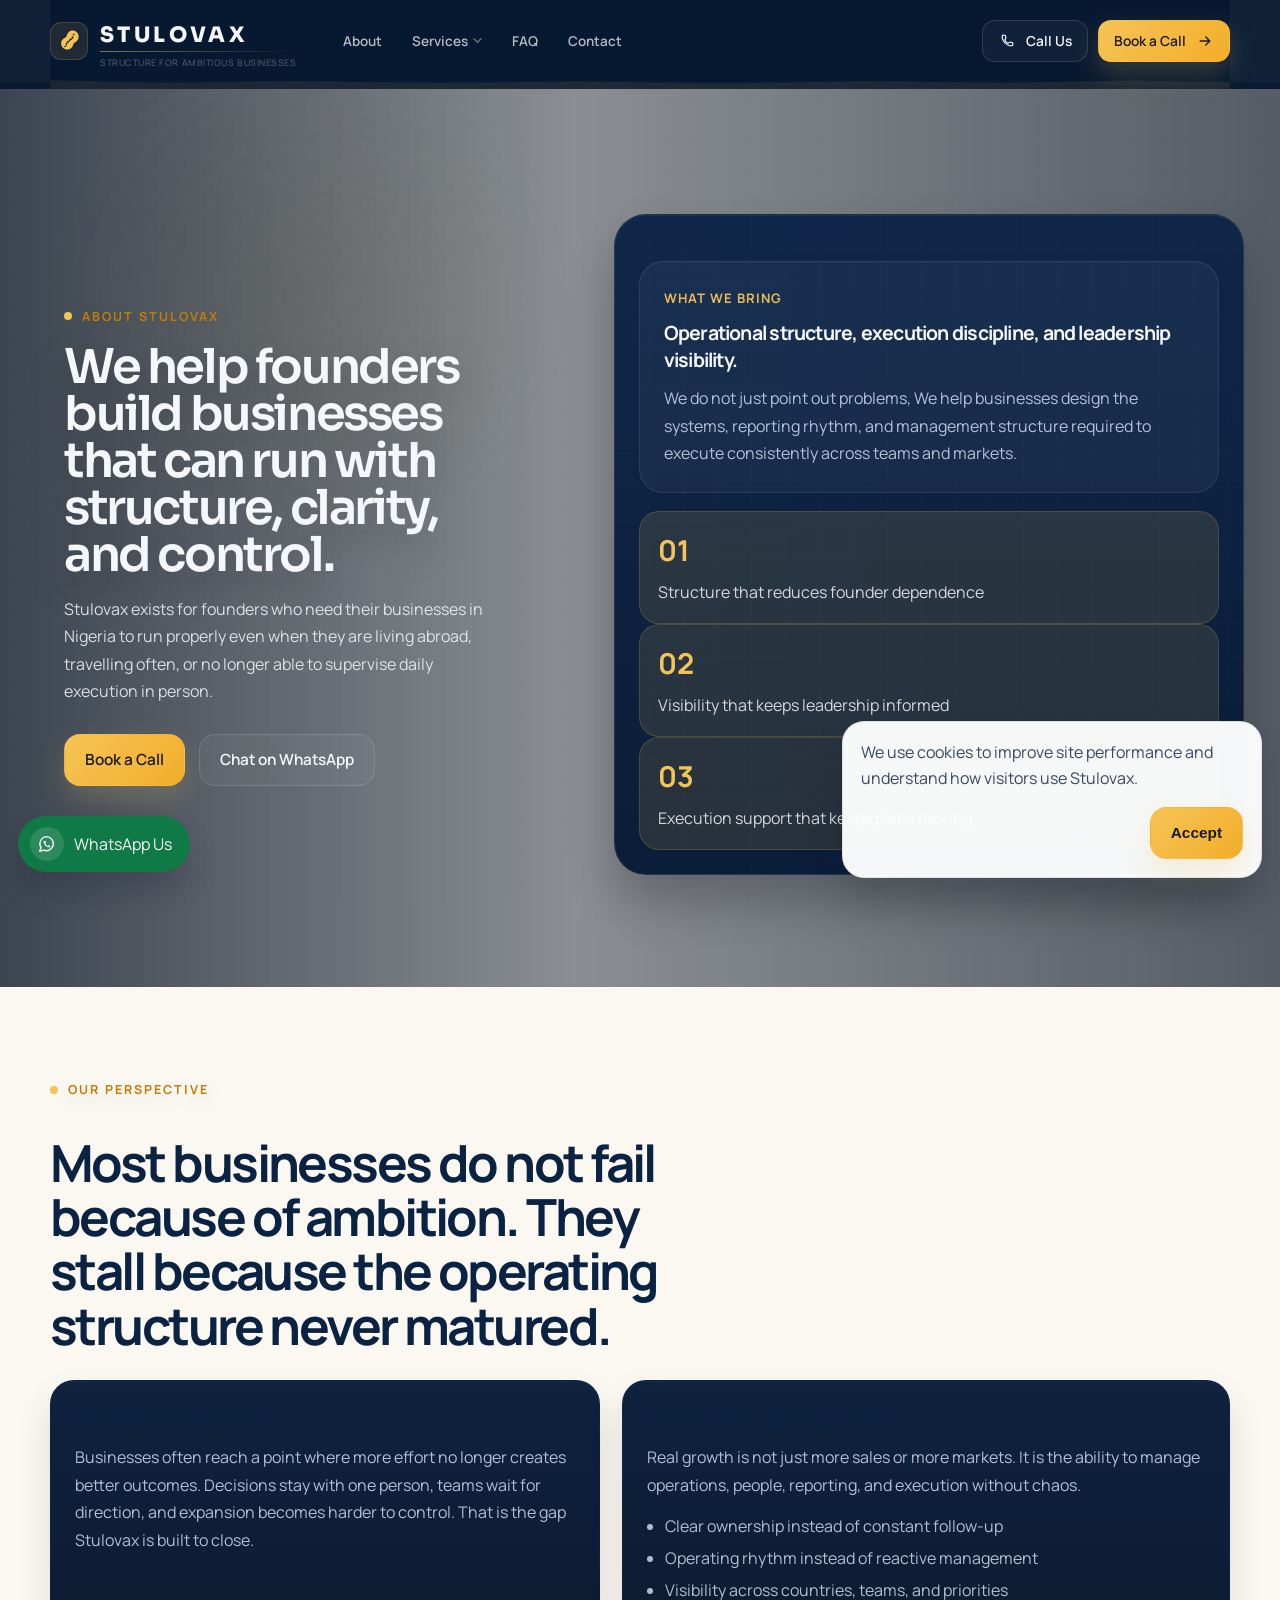
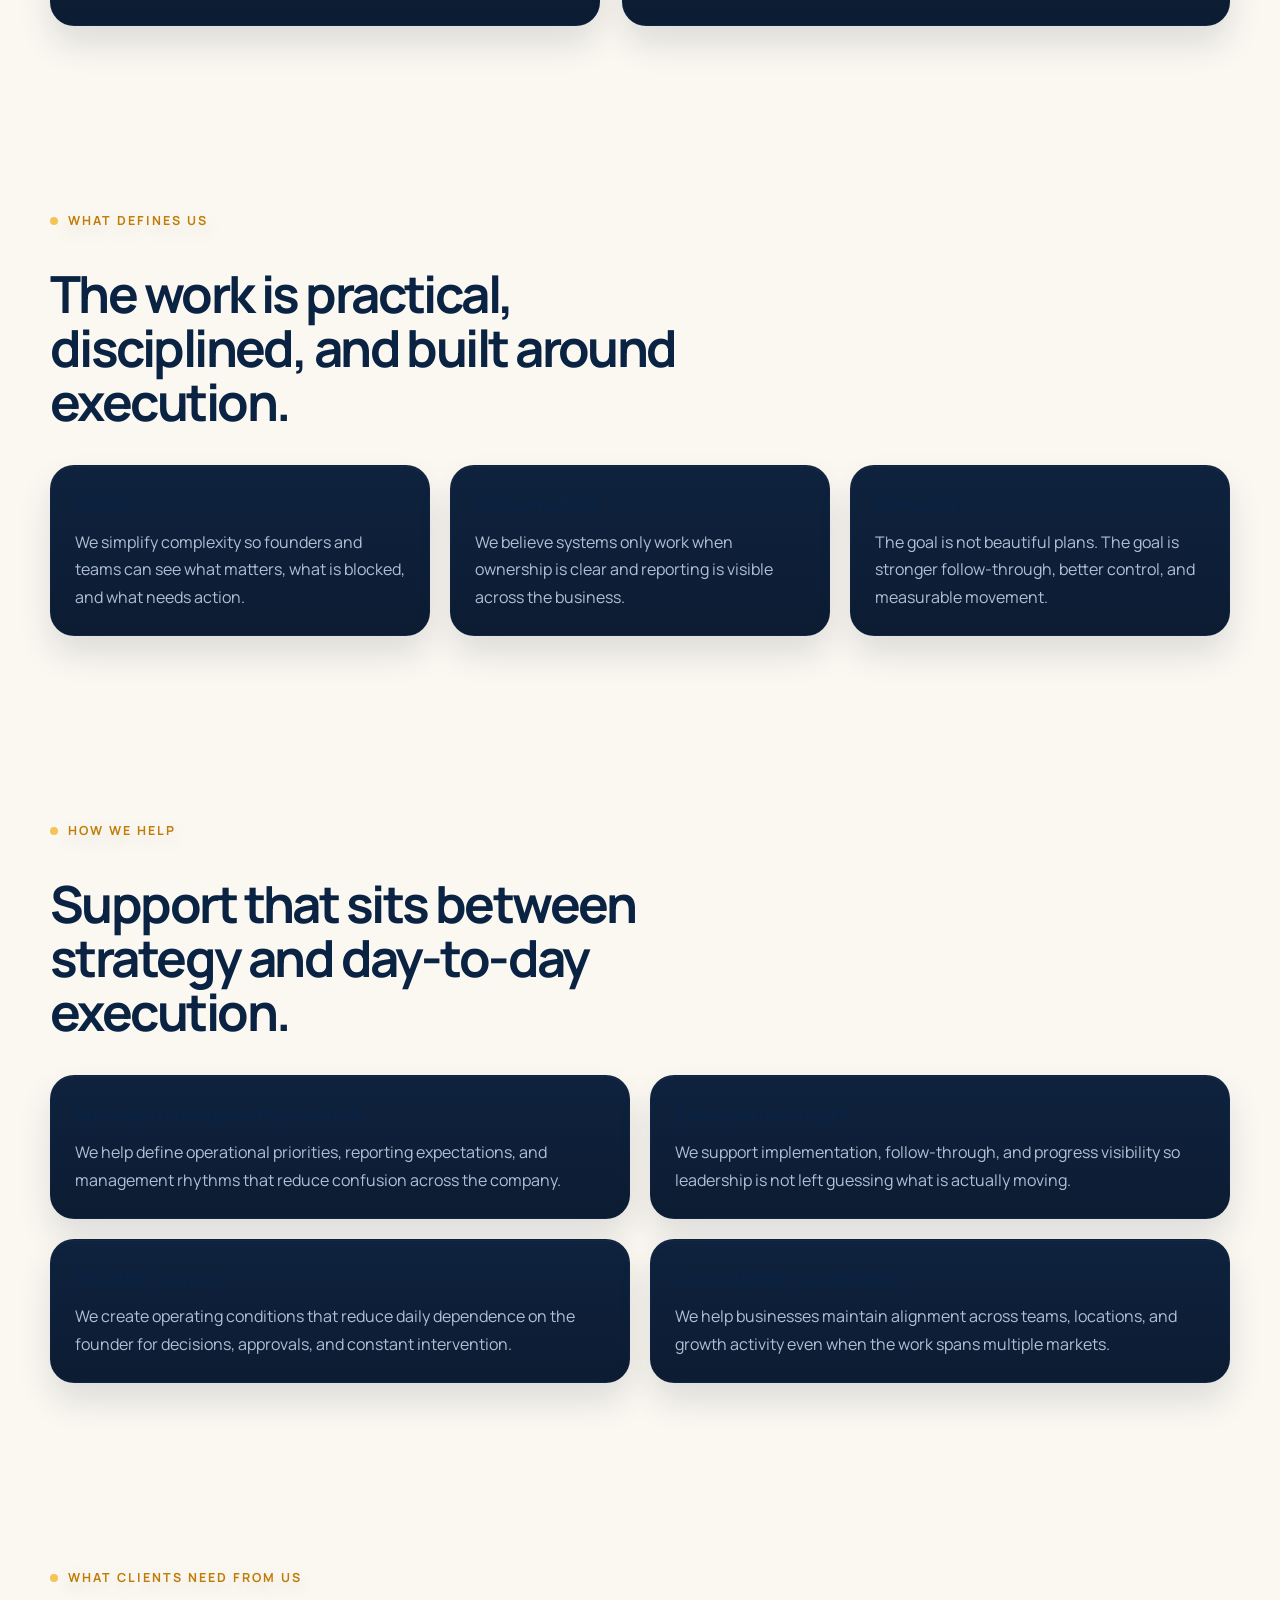
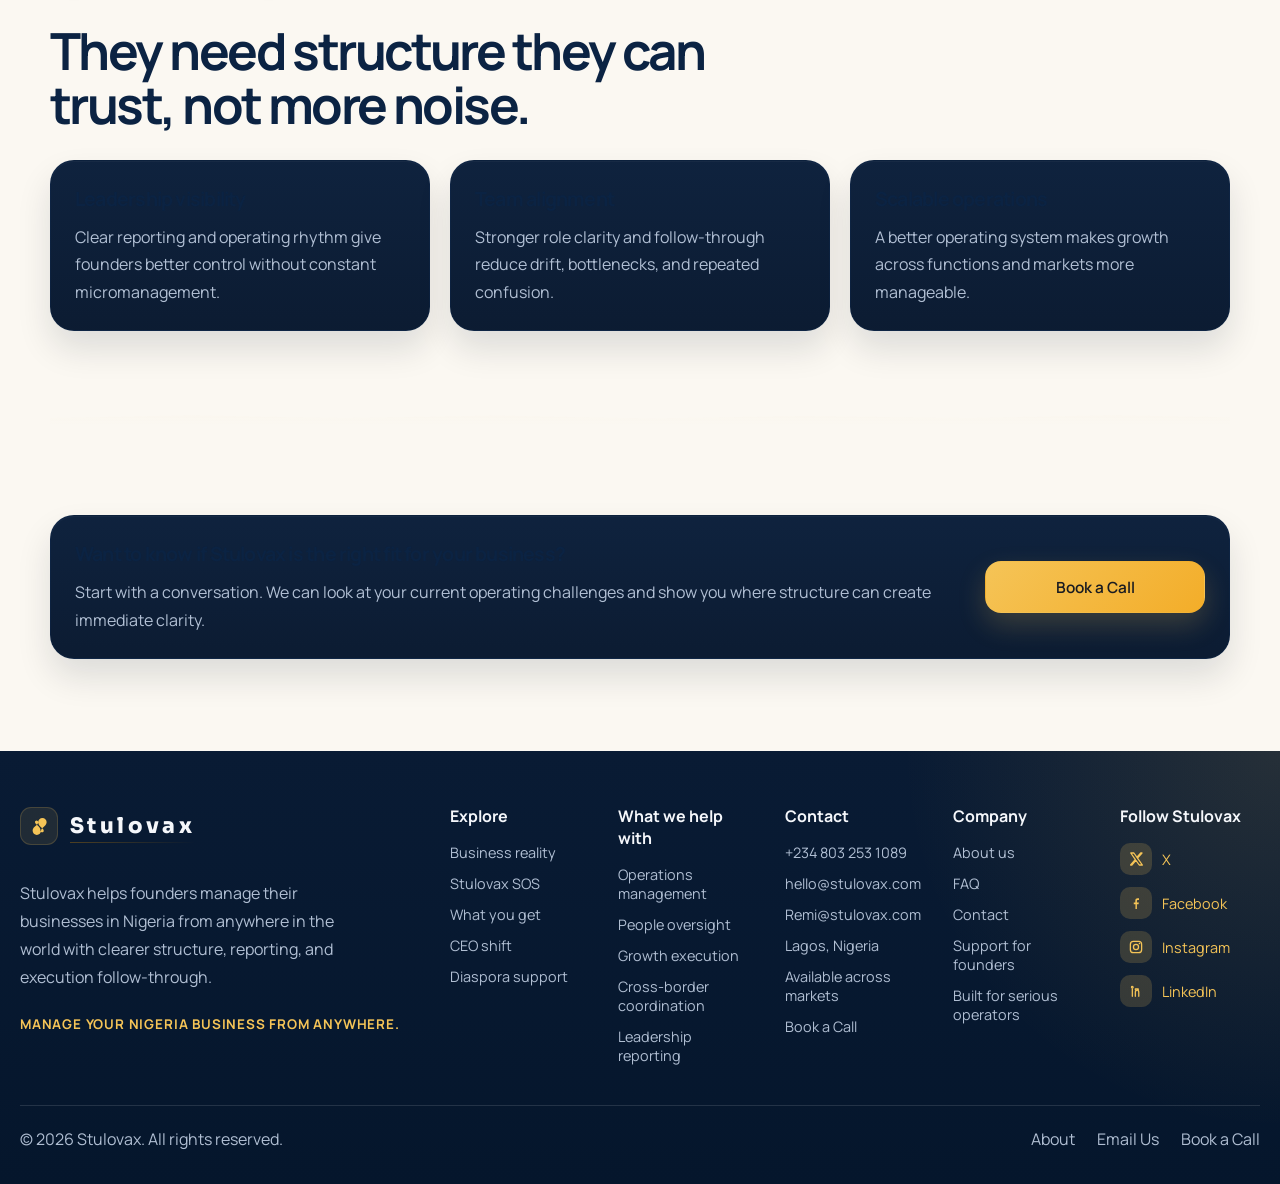
==== commit 853e606c: "Update site, add README and financial landing page - Add README and .gitignore - Add /financial inve" ====
--- a/about.html
+++ b/about.html
@@ -12,11 +12,7 @@
     <link rel="preconnect" href="https://fonts.googleapis.com" />
     <link rel="preconnect" href="https://fonts.gstatic.com" crossorigin />
     <link
-      href="https://fonts.googleapis.com/css2?family=Sora:wght@400;500;600;700;800&display=swap"
-      rel="stylesheet"
-    />
-    <link
-      href="https://fonts.googleapis.com/css2?family=Manrope:wght@400;500;600;700;800&display=swap"
+      href="https://fonts.googleapis.com/css2?family=Sora:wght@400;500;600;700;800&family=Manrope:wght@400;500;600;700;800&display=swap"
       rel="stylesheet"
     />
     <link rel="stylesheet" href="./styles.css" />
@@ -24,56 +20,56 @@
   <body class="page-about">
     <div class="site-shell">
       <header class="site-header">
-        <a class="brand" href="./index.html#top" aria-label="Stulovax home">
-          <span class="brand-mark" aria-hidden="true">
-            <svg viewBox="0 0 72 72" role="img" aria-hidden="true">
-              <path
-                fill="#f5c457"
-                d="M44.8 7.5c9.7 0 17.6 7.8 17.6 17.5 0 7-4.1 13.1-10.1 15.9-3 1.4-5.1 4-5.8 7.2C44.7 56.1 37.8 62 29.6 62c-9.7 0-17.6-7.8-17.6-17.5 0-7.2 4.3-13.5 10.6-16.1 2.8-1.2 4.8-3.6 5.6-6.6C30.1 13.3 36.8 7.5 44.8 7.5Z"
-              />
-              <path
-                fill="#071a33"
-                d="M45 16.2c2.9 0 5.5.8 7.5 2.5-6.6 1.6-11.3 6.2-13.6 13.6-2.5 8.2-7.4 13.6-14.7 15.9 1.2-5.9 5-10.3 11.4-13.2 4.6-2 7.3-5.4 8.3-10.4.9-4.5 3.4-8.4 7.4-8.4h-6.3Zm-17.7 39.6c-2.8 0-5.4-.8-7.5-2.5 6.6-1.6 11.3-6.2 13.6-13.6 2.5-8.2 7.4-13.6 14.7-15.9-1.2 5.9-5 10.3-11.4 13.2-4.6 2-7.3 5.4-8.3 10.4-.9 4.5-3.4 8.4-7.4 8.4h6.3Z"
-              />
-            </svg>
-          </span>
-          <span class="brand-text">STULOVAX</span>
-        </a>
-
-        <button class="nav-toggle" type="button" aria-expanded="false" aria-controls="site-nav">
-          <span></span>
-          <span></span>
-        </button>
-
-        <nav id="site-nav" class="site-nav">
-          <a href="./index.html#problems">Reality</a>
-          <a href="./about.html">About</a>
-          <a href="./index.html#services">SOS</a>
-          <a href="./index.html#how-it-works">Offerings</a>
-          <a href="./index.html#benefits">CEO Shift</a>
-          <a href="./index.html#countries">Diaspora</a>
-          <a href="./index.html#faq">FAQ</a>
-          <a href="./index.html#contact">Contact</a>
-        </nav>
-
-        <div class="header-actions">
-          <a class="button button-secondary button-icon button-icon-left" href="tel:+2348032531089">
-            <span class="button-icon-glyph" aria-hidden="true">
-              <svg viewBox="0 0 20 20" role="img" aria-hidden="true">
-                <path d="M5.2 2.8h2.1c.4 0 .7.3.8.7l.5 2.5c.1.4 0 .8-.3 1.1L7 8.5a11.8 11.8 0 0 0 4.5 4.5l1.4-1.3c.3-.3.7-.4 1.1-.3l2.5.5c.4.1.7.4.7.8v2.1c0 .5-.4.9-.9 1-1 .1-2 .2-3 .1A14.8 14.8 0 0 1 4.1 6.7c0-1 0-2 .1-3a1 1 0 0 1 1-1Z" fill="none" stroke="currentColor" stroke-width="1.5" stroke-linecap="round" stroke-linejoin="round"/>
+
+        <div class="header-main-row">
+          <a class="brand" href="./index.html#top" aria-label="Stulovax home">
+            <span class="brand-mark" aria-hidden="true">
+              <svg viewBox="0 0 72 72" role="img" aria-hidden="true">
+                <path fill="#f5c457" d="M44.8 7.5c9.7 0 17.6 7.8 17.6 17.5 0 7-4.1 13.1-10.1 15.9-3 1.4-5.1 4-5.8 7.2C44.7 56.1 37.8 62 29.6 62c-9.7 0-17.6-7.8-17.6-17.5 0-7.2 4.3-13.5 10.6-16.1 2.8-1.2 4.8-3.6 5.6-6.6C30.1 13.3 36.8 7.5 44.8 7.5Z"/>
+                <path fill="#071a33" d="M45 16.2c2.9 0 5.5.8 7.5 2.5-6.6 1.6-11.3 6.2-13.6 13.6-2.5 8.2-7.4 13.6-14.7 15.9 1.2-5.9 5-10.3 11.4-13.2 4.6-2 7.3-5.4 8.3-10.4.9-4.5 3.4-8.4 7.4-8.4h-6.3Zm-17.7 39.6c-2.8 0-5.4-.8-7.5-2.5 6.6-1.6 11.3-6.2 13.6-13.6 2.5-8.2 7.4-13.6 14.7-15.9-1.2 5.9-5 10.3-11.4 13.2-4.6 2-7.3 5.4-8.3 10.4-.9 4.5-3.4 8.4-7.4 8.4h6.3Z"/>
               </svg>
             </span>
-            <span>Call Us</span>
+            <div class="brand-info">
+              <span class="brand-text">STULOVAX</span>
+              <span class="brand-tagline">Structure for Ambitious Businesses</span>
+            </div>
           </a>
-          <a class="button button-primary button-icon button-icon-right" href="https://calendly.com/stulovax" target="_blank" rel="noreferrer">
-            <span>Book on Calendly</span>
-            <span class="button-icon-glyph" aria-hidden="true">
-              <svg viewBox="0 0 20 20" role="img" aria-hidden="true">
-                <path d="M4 10h12M11 5l5 5-5 5" fill="none" stroke="currentColor" stroke-width="1.7" stroke-linecap="round" stroke-linejoin="round"/>
-              </svg>
-            </span>
-          </a>
+
+          <nav id="site-nav" class="site-nav">
+            <a href="./about.html">About</a>
+            <div class="nav-dropdown">
+              <a href="./index.html#how-it-works" class="nav-dropdown-trigger">Services <svg viewBox="0 0 10 6" fill="none" stroke="currentColor" stroke-width="1.6" stroke-linecap="round" aria-hidden="true"><path d="M1 1l4 4 4-4"/></svg></a>
+              <div class="nav-dropdown-menu">
+                <a href="./index.html#how-it-works">Offerings</a>
+                <a href="./index.html#benefits">CEO Shift</a>
+                <a href="./index.html#countries">Diaspora</a>
+              </div>
+            </div>
+            <a href="./index.html#faq">FAQ</a>
+            <a href="./index.html#contact">Contact</a>
+          </nav>
+
+          <div class="header-cta-row">
+            <a class="button button-secondary button-icon button-icon-left" href="tel:+2348032531089">
+              <span class="button-icon-glyph" aria-hidden="true">
+                <svg viewBox="0 0 20 20" role="img" aria-hidden="true"><path d="M5.2 2.8h2.1c.4 0 .7.3.8.7l.5 2.5c.1.4 0 .8-.3 1.1L7 8.5a11.8 11.8 0 0 0 4.5 4.5l1.4-1.3c.3-.3.7-.4 1.1-.3l2.5.5c.4.1.7.4.7.8v2.1c0 .5-.4.9-.9 1-1 .1-2 .2-3 .1A14.8 14.8 0 0 1 4.1 6.7c0-1 0-2 .1-3a1 1 0 0 1 1-1Z" fill="none" stroke="currentColor" stroke-width="1.5" stroke-linecap="round" stroke-linejoin="round"/></svg>
+              </span>
+              <span>Call Us</span>
+            </a>
+            <a class="button button-primary button-icon button-icon-right" href="https://calendly.com/stulovax" target="_blank" rel="noreferrer">
+              <span>Book a Call</span>
+              <span class="button-icon-glyph" aria-hidden="true">
+                <svg viewBox="0 0 20 20" role="img" aria-hidden="true"><path d="M4 10h12M11 5l5 5-5 5" fill="none" stroke="currentColor" stroke-width="1.7" stroke-linecap="round" stroke-linejoin="round"/></svg>
+              </span>
+            </a>
+          </div>
+
+          <button class="nav-toggle" type="button" aria-expanded="false" aria-controls="site-nav">
+            <span></span>
+            <span></span>
+          </button>
         </div>
+
       </header>
 
       <main id="top">
@@ -86,7 +82,7 @@
                 Stulovax exists for founders who need their businesses in Nigeria to run properly even when they are living abroad, travelling often, or no longer able to supervise daily execution in person.
               </p>
               <div class="about-hero-actions">
-                <a class="button button-primary" href="./index.html#consultation">Book a Consultation</a>
+                <a class="button button-primary" href="./index.html#consultation">Book a Call</a>
                 <a class="button button-secondary" href="https://wa.me/2348032531089?text=Hello%20Stulovax%2C%20I%20would%20like%20to%20learn%20more%20about%20your%20approach.">Chat on WhatsApp</a>
               </div>
             </div>
@@ -96,7 +92,7 @@
                 <span class="about-panel-kicker">What we bring</span>
                 <strong>Operational structure, execution discipline, and leadership visibility.</strong>
                 <p>
-                  We do not just point out problems. We help businesses design the systems, reporting rhythm, and management structure required to execute consistently across teams and markets.
+                  We do not just point out problems, We help businesses design the systems, reporting rhythm, and management structure required to execute consistently across teams and markets.
                 </p>
               </div>
 
@@ -221,7 +217,7 @@
               <strong>Want to know if Stulovax is the right fit for your business?</strong>
               <p>Start with a conversation. We can look at your current operating challenges and show you where structure can create immediate clarity.</p>
             </div>
-            <a class="button button-primary" href="./index.html#consultation">Book Consultation</a>
+            <a class="button button-primary" href="./index.html#consultation">Book a Call</a>
           </div>
         </section>
       </main>
@@ -265,10 +261,11 @@
             <div>
               <h3>Contact</h3>
               <a href="tel:+2348032531089">+234 803 253 1089</a>
-              <a href="mailto:Hello@stulovax.com">Hello@stulovax.com</a>
+              <a href="mailto:hello@stulovax.com">hello@stulovax.com</a>
+              <a href="mailto:Remi@stulovax.com">Remi@stulovax.com</a>
               <span>Lagos, Nigeria</span>
               <span>Available across markets</span>
-              <a href="https://calendly.com/stulovax" target="_blank" rel="noreferrer">Book Consultation</a>
+              <a href="https://calendly.com/stulovax" target="_blank" rel="noreferrer">Book a Call</a>
             </div>
             <div>
               <h3>Company</h3>
@@ -324,8 +321,8 @@
           <span>© 2026 Stulovax. All rights reserved.</span>
           <div class="footer-bottom-links">
             <a href="./about.html">About</a>
-            <a href="mailto:Hello@stulovax.com">Email</a>
-            <a href="https://calendly.com/stulovax" target="_blank" rel="noreferrer">Book Consultation</a>
+            <a href="mailto:hello@stulovax.com?cc=Remi@stulovax.com">Email Us</a>
+            <a href="https://calendly.com/stulovax" target="_blank" rel="noreferrer">Book a Call</a>
           </div>
         </div>
       </footer>
--- a/styles.css
+++ b/styles.css
@@ -1,4 +1,4 @@
-:root {
+﻿:root {
   --bg: #05162c;
   --line: rgba(255, 255, 255, 0.09);
   --line-strong: rgba(255, 205, 92, 0.35);
@@ -71,6 +71,43 @@
   margin: 0 auto;
   padding-bottom: 40px;
 }
+
+/* ── Top bar ─────────────────────────────────────── */
+.top-bar {
+  background: #071a33;
+  border-bottom: 1px solid rgba(255,255,255,0.08);
+}
+.top-bar-inner {
+  display: flex;
+  align-items: center;
+  justify-content: space-between;
+  max-width: 1180px;
+  margin: 0 auto;
+  padding: 7px 16px;
+  gap: 16px;
+}
+.top-bar-left,
+.top-bar-right {
+  display: flex;
+  align-items: center;
+  gap: 18px;
+}
+.top-bar a {
+  display: flex;
+  align-items: center;
+  gap: 6px;
+  color: rgba(255,255,255,0.5);
+  font-family: "Manrope", sans-serif;
+  font-size: 11.5px;
+  font-weight: 500;
+  text-decoration: none;
+  transition: color 0.15s;
+}
+.top-bar a:hover { color: #f5c457; }
+.top-bar svg { width: 13px; height: 13px; flex-shrink: 0; }
+.top-bar-right a { font-size: 0; }
+.top-bar-right svg { width: 15px; height: 15px; }
+@media (max-width: 640px) { .top-bar { display: none; } }
 
 body.is-scrolling-down .site-header {
   transform: translateY(-6px);
@@ -294,6 +331,64 @@
   background: rgba(255, 255, 255, 0.06);
 }
 
+/* ── Nav dropdown ────────────────────────────────── */
+.nav-dropdown {
+  position: relative;
+  display: flex;
+  align-items: center;
+}
+.nav-dropdown-trigger {
+  display: flex !important;
+  align-items: center;
+  gap: 5px;
+  cursor: pointer;
+}
+.nav-dropdown-trigger svg {
+  width: 9px;
+  height: 9px;
+  transition: transform 0.2s ease;
+  flex-shrink: 0;
+  opacity: 0.55;
+}
+.nav-dropdown:hover .nav-dropdown-trigger svg {
+  transform: rotate(180deg);
+  opacity: 0.9;
+}
+.nav-dropdown-menu {
+  display: none;
+  position: absolute;
+  top: calc(100% + 8px);
+  left: 50%;
+  transform: translateX(-50%);
+  background: rgba(5, 18, 40, 0.98);
+  border: 1px solid rgba(255,255,255,0.12);
+  border-radius: 14px;
+  padding: 6px;
+  min-width: 180px;
+  backdrop-filter: blur(20px);
+  box-shadow: 0 14px 36px rgba(0,0,0,0.28);
+  z-index: 50;
+}
+.nav-dropdown:hover .nav-dropdown-menu {
+  display: flex;
+  flex-direction: column;
+  gap: 1px;
+}
+.nav-dropdown-menu a {
+  padding: 9px 15px !important;
+  border-radius: 9px !important;
+  color: rgba(255,255,255,0.65) !important;
+  font-size: 13px !important;
+  font-weight: 600 !important;
+  background: transparent !important;
+  display: block;
+  white-space: nowrap;
+}
+.nav-dropdown-menu a:hover {
+  background: rgba(255,255,255,0.08) !important;
+  color: #f5f7fb !important;
+}
+
 .header-actions {
   grid-auto-flow: column;
   gap: 10px;
@@ -1397,8 +1492,8 @@
 }
 
 .countries-copy h2 {
-  max-width: 11.4ch;
-  font-size: clamp(2.3rem, 4.25vw, 4.15rem);
+  max-width: 13ch;
+  font-size: clamp(2.15rem, 3.95vw, 3.85rem);
   line-height: 0.98;
   letter-spacing: -0.055em;
 }
@@ -1950,20 +2045,16 @@
 
 .reveal-on-scroll {
   opacity: 0;
-  transform: translate3d(0, 26px, 0) scale(0.985);
-  filter: blur(6px);
-  transition: opacity 720ms ease, transform 720ms cubic-bezier(0.22, 1, 0.36, 1), filter 720ms ease;
+  transform: translate3d(0, 22px, 0);
+  filter: blur(3px);
+  transition: opacity 560ms ease, transform 680ms cubic-bezier(0.22, 1, 0.36, 1), filter 560ms ease;
   will-change: opacity, transform, filter;
 }
 
 .reveal-on-scroll.is-visible {
   opacity: 1;
-  transform: translate3d(0, 0, 0) scale(1);
+  transform: translate3d(0, 0, 0);
   filter: blur(0);
-}
-
-.reveal-on-scroll.reveal-from-up {
-  transform: translate3d(0, -24px, 0) scale(0.985);
 }
 
 .signal-card-large {
@@ -3313,9 +3404,9 @@
 
   h1 {
     width: 100%;
-    max-width: 8ch;
-    font-size: clamp(1.9rem, 9vw, 2.55rem);
-    line-height: 1.02;
+    max-width: 11.4ch;
+    font-size: clamp(1.42rem, 6.9vw, 1.88rem);
+    line-height: 1.06;
     text-align: center;
   }
 
@@ -3325,16 +3416,22 @@
 
   .hero-line,
   .hero-line-secondary {
-    width: auto;
-    max-width: none;
+    width: 100%;
+    max-width: 100%;
     margin-left: 0;
   }
 
+  .hero-line-secondary {
+    margin-top: 6px;
+    font-size: 0.82em;
+    white-space: normal;
+  }
+
   .hero-copy {
-    width: min(100%, 340px);
+    width: min(100%, 368px);
     justify-items: center;
     text-align: center;
-    padding-top: 24px;
+    padding-top: 18px;
   }
 
   .hero-copy::before {
@@ -3344,17 +3441,23 @@
   }
 
   .hero-copy > .eyebrow {
-    max-width: 20ch;
-    margin-bottom: 14px;
-    font-size: 0.9rem;
-    line-height: 1.4;
+    max-width: 22ch;
+    margin-bottom: 12px;
+    font-size: 0.74rem;
+    line-height: 1.34;
+    letter-spacing: 0.1em;
   }
 
   .hero-text {
-    font-size: 0.96rem;
-    max-width: 28ch;
+    font-size: 0.8rem;
+    max-width: 25ch;
+    line-height: 1.56;
     margin-left: auto;
     margin-right: auto;
+  }
+
+  .micro-copy {
+    display: none;
   }
 
   .hero-slide-track,
@@ -3461,6 +3564,22 @@
   color: rgba(245, 247, 251, 0.84);
 }
 
+.section.section-problems .problem-grid .problem-summary h3 {
+  color: #f5f7fb;
+}
+
+.section.section-problems .problem-grid .problem-summary p {
+  color: rgba(230, 238, 250, 0.9);
+}
+
+.section.section-process .timeline .timeline-step h3 {
+  color: #f5f7fb;
+}
+
+.section.section-process .timeline .timeline-step p {
+  color: rgba(214, 227, 246, 0.86);
+}
+
 .problem-media {
   position: relative;
   min-height: 460px;
@@ -3503,10 +3622,10 @@
   z-index: 1;
   display: grid;
   gap: 6px;
-  max-width: 220px;
+  max-width: 232px;
   padding: 16px 18px;
   border-radius: 20px;
-  background: rgba(8, 25, 48, 0.72);
+  background: rgba(8, 25, 48, 0.82);
   border: 1px solid rgba(255, 255, 255, 0.08);
   box-shadow: 0 18px 30px rgba(0, 0, 0, 0.18);
   backdrop-filter: blur(12px);
@@ -3515,13 +3634,14 @@
 .problem-media-card strong {
   color: #f5f7fb;
   font-size: 1rem;
+  line-height: 1.25;
   letter-spacing: -0.03em;
 }
 
 .problem-media-card span {
-  color: rgba(214, 227, 246, 0.86);
-  font-size: 0.82rem;
-  line-height: 1.5;
+  color: rgba(230, 238, 250, 0.94);
+  font-size: 0.84rem;
+  line-height: 1.48;
 }
 
 .problem-media-card-top {
@@ -3682,6 +3802,7 @@
 .ceo-compare {
   display: grid;
   gap: 20px;
+  padding-inline: 10px;
 }
 
 .ceo-compare h2 {
@@ -3770,22 +3891,24 @@
   position: absolute;
   z-index: 1;
   padding: 14px 18px;
+  max-width: 220px;
   border-radius: 18px;
   background: rgba(8, 25, 48, 0.74);
   color: #f5f7fb;
   font-size: 0.86rem;
   font-weight: 700;
+  line-height: 1.4;
   box-shadow: 0 18px 30px rgba(0, 0, 0, 0.18);
   backdrop-filter: blur(12px);
 }
 
 .diaspora-float-top {
   top: 24px;
-  left: 24px;
+  left: 20px;
 }
 
 .diaspora-float-bottom {
-  right: 24px;
+  left: 20px;
   bottom: 24px;
 }
 
@@ -3946,9 +4069,19 @@
 }
 
 @media (max-width: 520px) {
-  .problem-media-card,
+  .problem-media-card {
+    max-width: min(74%, 228px);
+    padding: 14px 16px;
+  }
+
+  .diaspora-float {
+    max-width: min(58%, 170px);
+    padding: 12px 14px;
+    font-size: 0.78rem;
+    line-height: 1.3;
+  }
+
   .ceo-visual-note,
-  .diaspora-float,
   .solution-system-card {
     left: 16px;
     right: 16px;
@@ -3956,16 +4089,31 @@
   }
 
   .problem-media-card-top,
-  .diaspora-float-top,
   .solution-system-card-small {
     top: 16px;
   }
 
+  .problem-media-card-top {
+    left: auto;
+    right: 16px;
+  }
+
+  .diaspora-float-top {
+    top: 12px;
+    left: 12px;
+    right: auto;
+  }
+
   .problem-media-card-bottom,
-  .diaspora-float-bottom,
   .ceo-visual-note,
   .solution-system-card-main {
     bottom: 16px;
+  }
+
+  .problem-media-card-bottom,
+  .diaspora-float-bottom {
+    left: 12px;
+    right: auto;
   }
 
   .solution-system-card-side {
@@ -4014,7 +4162,7 @@
 }
 
 .proof-photo {
-  object-position: center 20%;
+  object-position: center 34%;
 }
 
 .faq-photo {
@@ -4043,11 +4191,13 @@
   position: absolute;
   z-index: 1;
   padding: 16px 18px;
+  max-width: 220px;
   border-radius: 20px;
   background: rgba(8, 24, 47, 0.72);
   color: rgba(245, 247, 251, 0.94);
   font-size: 0.9rem;
   font-weight: 700;
+  line-height: 1.42;
   box-shadow: 0 18px 30px rgba(0, 0, 0, 0.18);
   backdrop-filter: blur(12px);
 }
@@ -4059,7 +4209,8 @@
 
 .proof-badge-bottom,
 .faq-visual-note {
-  right: 24px;
+  left: 24px;
+  right: auto;
   bottom: 24px;
   max-width: 280px;
   line-height: 1.5;
@@ -4507,6 +4658,10 @@
     min-height: 320px;
   }
 
+  .diaspora-photo {
+    object-position: 62% 22%;
+  }
+
   .compare-column,
   .section.section-testimonials .quote-card,
   .country-card,
@@ -4643,8 +4798,8 @@
   .proof-badge,
   .faq-visual-note {
     left: 16px;
-    right: 16px;
-    max-width: none;
+    right: auto;
+    max-width: min(74%, 228px);
   }
 
   .proof-badge-top {
@@ -4655,4 +4810,586 @@
   .faq-visual-note {
     bottom: 16px;
   }
-}+}
+
+/* ════════════════════════════════════════════════════════
+   NAVBAR — utility strip top · logo + nav same line
+════════════════════════════════════════════════════════ */
+
+.site-header {
+  display: block !important;
+  grid-template-columns: unset !important;
+  padding: 0 !important;
+  overflow: visible !important;
+  gap: 0 !important;
+}
+
+/* ── Row 1: utility strip ───────────────────────── */
+.header-utility {
+  display: flex !important;
+  align-items: center;
+  justify-content: space-between;
+  padding: 7px 0;
+  gap: 16px;
+  flex-shrink: 0;
+}
+.header-utility-left,
+.header-utility-right {
+  display: flex;
+  align-items: center;
+  gap: 20px;
+}
+.header-util-link {
+  display: inline-flex;
+  align-items: center;
+  gap: 6px;
+  font-family: "Manrope", sans-serif;
+  font-size: 12px;
+  font-weight: 500;
+  color: rgba(255,255,255,0.48) !important;
+  text-decoration: none;
+  white-space: nowrap;
+  transition: color 0.15s;
+}
+.header-util-link svg { width: 12px; height: 12px; flex-shrink: 0; }
+.header-util-link:hover { color: rgba(255,255,255,0.88) !important; text-decoration: none; }
+.header-util-link--cta { color: var(--accent) !important; font-weight: 600 !important; }
+.header-util-link--cta:hover { color: #fff !important; }
+
+/* ── Horizontal divider ─────────────────────────── */
+.header-hdivider {
+  height: 1px;
+  background: rgba(255,255,255,0.10);
+  flex-shrink: 0;
+}
+
+/* ── Hide utility strip leftovers ───────────────── */
+.header-utility { display: none !important; }
+.header-hdivider { display: none !important; }
+
+/* ── Single navbar row: logo + nav + CTA ────────── */
+.header-main-row {
+  display: flex;
+  align-items: center;
+  gap: 0;
+  padding: 14px 0;
+  width: 100%;
+}
+
+/* Logo: icon BESIDE STULOVAX on same horizontal line */
+.brand {
+  display: inline-flex !important;
+  flex-direction: row !important;
+  align-items: center !important;
+  justify-self: unset !important;
+  gap: 12px !important;
+  padding: 0 32px 0 0 !important;
+  flex-shrink: 0;
+  font-size: 1.75rem;
+  font-family: "Sora", sans-serif;
+  font-weight: 700;
+  letter-spacing: -0.04em;
+}
+.brand-info {
+  display: flex;
+  flex-direction: column;
+  gap: 2px;
+  justify-content: center;
+}
+/* Compact, softer brand-mark */
+.brand-mark {
+  width: 38px !important;
+  height: 38px !important;
+  border-radius: 11px !important;
+  background: rgba(245,196,87,0.10) !important;
+  border: 1px solid rgba(245,196,87,0.18) !important;
+  box-shadow: none !important;
+  flex-shrink: 0;
+}
+.brand-mark svg { width: 25px !important; height: 25px !important; }
+.brand-info {
+  display: flex;
+  flex-direction: column;
+  gap: 2px;
+}
+.brand-tagline {
+  font-family: "Manrope", sans-serif;
+  font-size: 9px;
+  font-weight: 500;
+  letter-spacing: 0.06em;
+  text-transform: uppercase;
+  color: rgba(255,255,255,0.28);
+  line-height: 1;
+}
+
+/* Vertical divider — removed, use spacing instead */
+.header-vdivider { display: none; }
+
+/* Nav: flex row inline with brand */
+.header-actions { display: none !important; }
+.header-nav-row { display: none !important; }
+.site-nav {
+  display: flex !important;
+  flex-direction: row !important;
+  align-items: center !important;
+  justify-content: flex-start !important;
+  justify-self: unset !important;
+  grid-auto-flow: unset !important;
+  grid-column: unset !important;
+  gap: 0 !important;
+  padding: 0 !important;
+  flex: 1;
+}
+
+/* CTA buttons pushed to far right */
+.header-cta-row {
+  display: flex;
+  align-items: center;
+  gap: 10px;
+  flex-shrink: 0;
+  margin-left: auto;
+}
+
+/* Nav item: gold underline slides from centre */
+.site-nav > a,
+.site-nav .nav-dropdown .nav-dropdown-trigger {
+  position: relative;
+  display: inline-flex !important;
+  align-items: center;
+  padding: 10px 15px !important;
+  border-radius: 0 !important;
+  font-size: 13.5px !important;
+  font-weight: 600 !important;
+  color: rgba(255,255,255,0.70) !important;
+  background: transparent !important;
+  transition: color 0.2s ease !important;
+  white-space: nowrap;
+  overflow: visible !important;
+}
+.site-nav > a::after,
+.site-nav .nav-dropdown .nav-dropdown-trigger::after {
+  content: '';
+  position: absolute;
+  bottom: -1px;
+  left: 50%;
+  width: 0;
+  height: 2px;
+  background: var(--accent);
+  border-radius: 1px;
+  transition: width 0.28s cubic-bezier(0.4,0,0.2,1), left 0.28s cubic-bezier(0.4,0,0.2,1);
+}
+.site-nav > a:hover,
+.site-nav .nav-dropdown:hover .nav-dropdown-trigger {
+  color: #fff !important;
+  background: transparent !important;
+}
+.site-nav > a:hover::after,
+.site-nav .nav-dropdown:hover .nav-dropdown-trigger::after {
+  width: 100%;
+  left: 0;
+}
+
+/* Dropdown: slide + fade */
+.nav-dropdown-menu {
+  display: block !important;
+  visibility: hidden !important;
+  opacity: 0 !important;
+  transform: translateY(-8px) !important;
+  pointer-events: none !important;
+  transition: opacity 0.2s ease, transform 0.2s cubic-bezier(0.4,0,0.2,1), visibility 0.2s !important;
+}
+.nav-dropdown:hover .nav-dropdown-menu {
+  visibility: visible !important;
+  opacity: 1 !important;
+  transform: translateY(0) !important;
+  pointer-events: auto !important;
+  display: flex !important;
+  flex-direction: column !important;
+}
+.nav-dropdown-menu a {
+  border-left: 2px solid transparent !important;
+  transition: background 0.15s, color 0.15s, border-color 0.18s !important;
+}
+.nav-dropdown-menu a:hover {
+  border-left-color: var(--accent) !important;
+  background: rgba(255,255,255,0.09) !important;
+  color: #fff !important;
+}
+
+/* ── Mobile ≤1200px ─────────────────────────────── */
+@media (max-width: 1200px) {
+  .header-utility { display: none !important; }
+  .header-hdivider { display: none !important; }
+  .header-vdivider { display: none; }
+  .header-cta-row { display: none !important; }
+  .header-main-row { padding: 12px 0; }
+  .nav-toggle { display: inline-block !important; margin-left: auto; }
+
+  /* Positioned panel that drops cleanly below the header bar
+     (site-header is already position:sticky, which creates the containing block) */
+  .site-nav {
+    display: none !important;
+    position: absolute !important;
+    top: 100% !important;
+    left: 0 !important;
+    right: 0 !important;
+    z-index: 300 !important;
+    flex-direction: column !important;
+    align-items: stretch !important;
+    gap: 0 !important;
+    background: #071a33 !important;
+    border-top: 2px solid rgba(245,196,87,0.18) !important;
+    border-bottom: 1px solid rgba(255,255,255,0.06) !important;
+    box-shadow: 0 20px 48px rgba(0,0,0,0.45) !important;
+    padding: 6px 0 16px !important;
+  }
+
+  .site-header.nav-open .site-nav {
+    display: flex !important;
+  }
+
+  /* Full-width tap targets */
+  .site-nav > a,
+  .site-nav .nav-dropdown .nav-dropdown-trigger {
+    padding: 15px 28px !important;
+    font-size: 15px !important;
+    font-weight: 600 !important;
+    color: rgba(255,255,255,0.82) !important;
+    border-bottom: 1px solid rgba(255,255,255,0.07) !important;
+    width: 100% !important;
+    text-align: left !important;
+  }
+  .site-nav > a:last-child {
+    border-bottom: none !important;
+  }
+
+  /* Underline animation off on mobile */
+  .site-nav > a::after,
+  .site-nav .nav-dropdown .nav-dropdown-trigger::after {
+    display: none !important;
+  }
+
+  /* Dropdown: always visible inline on mobile when nav is open */
+  .site-header.nav-open .nav-dropdown-menu {
+    position: static !important;
+    transform: none !important;
+    visibility: visible !important;
+    opacity: 1 !important;
+    pointer-events: auto !important;
+    background: rgba(0,0,0,0.18) !important;
+    border-radius: 0 !important;
+    box-shadow: none !important;
+    backdrop-filter: none !important;
+    min-width: unset !important;
+    width: 100% !important;
+    padding: 4px 0 8px !important;
+    border: none !important;
+  }
+  .site-header.nav-open .nav-dropdown-menu a {
+    padding: 12px 28px 12px 44px !important;
+    font-size: 14px !important;
+    color: rgba(255,255,255,0.6) !important;
+    border-left: none !important;
+  }
+  .site-header.nav-open .nav-dropdown-menu a:hover {
+    color: var(--accent) !important;
+    background: rgba(245,196,87,0.06) !important;
+  }
+}
+
+.top-bar { display: none; }
+
+/* ══════════════════════════════════════════════════════
+   HERO IMPROVEMENTS
+══════════════════════════════════════════════════════ */
+
+/* Smooth crossfade + Ken Burns via keyframe (no base transform conflict) */
+.hero-slide {
+  transition: opacity 900ms cubic-bezier(0.4,0,0.2,1) !important;
+}
+.hero-slide.is-active {
+  opacity: 1 !important;
+  animation: kenBurns 7s cubic-bezier(0.25,0.46,0.45,0.94) forwards !important;
+}
+@keyframes kenBurns {
+  from { transform: scale(1.07); }
+  to   { transform: scale(1); }
+}
+
+/* Cinematic overlay: strong left vignette, fades to image on right */
+.hero-slide-shade {
+  background:
+    linear-gradient(108deg,
+      rgba(4,12,26,0.82) 0%,
+      rgba(4,12,26,0.56) 38%,
+      rgba(4,12,26,0.22) 65%,
+      rgba(4,12,26,0.10) 100%),
+    linear-gradient(180deg,
+      rgba(4,12,26,0.15) 0%,
+      rgba(4,12,26,0.04) 48%,
+      rgba(4,12,26,0.65) 100%) !important;
+}
+
+/* Stronger text-backing panel */
+.hero-copy::before {
+  background: linear-gradient(
+    95deg,
+    rgba(4,12,26,0.64) 0%,
+    rgba(4,12,26,0.42) 52%,
+    rgba(4,12,26,0.06) 82%,
+    transparent 100%) !important;
+  border-radius: 28px !important;
+}
+
+/* Hero headline only — scoped to hero section */
+.section-hero h1 {
+  font-size: clamp(1.85rem, 2.8vw, 3.0rem) !important;
+  line-height: 1.02 !important;
+  font-weight: 700 !important;
+}
+/* Allow primary line to wrap only on small screens */
+@media (max-width: 820px) {
+  .hero-line-primary {
+    white-space: normal !important;
+  }
+}
+
+/* Eyebrow: pulsing live dot */
+.eyebrow {
+  display: inline-flex !important;
+  align-items: center !important;
+  gap: 10px !important;
+  font-size: 0.78rem !important;
+  letter-spacing: 0.16em !important;
+}
+.eyebrow::before {
+  content: '' !important;
+  width: 8px !important;
+  height: 8px !important;
+  border-radius: 50% !important;
+  background: var(--accent) !important;
+  flex-shrink: 0 !important;
+  animation: dot-pulse 2.2s ease-in-out infinite !important;
+}
+@keyframes dot-pulse {
+  0%,100% { box-shadow: 0 0 0 0 rgba(245,196,87,0.6); }
+  50%      { box-shadow: 0 0 0 8px rgba(245,196,87,0); }
+}
+
+/* Word entrance: deeper start, snappier land */
+.hero-word {
+  opacity: 0.08 !important;
+  transform: translate3d(0, 0.44em, 0) scale(0.993) !important;
+  transition: opacity 440ms ease,
+              transform 440ms cubic-bezier(0.16,1,0.3,1) !important;
+}
+.hero-word.is-visible {
+  opacity: 1 !important;
+  transform: translate3d(0,0,0) scale(1) !important;
+}
+
+/* Trust badges: glass pill */
+.trust-badge {
+  background: rgba(255,255,255,0.07) !important;
+  border: 1px solid rgba(255,255,255,0.16) !important;
+  backdrop-filter: blur(12px) !important;
+  -webkit-backdrop-filter: blur(12px) !important;
+  padding: 9px 16px !important;
+  font-size: 0.78rem !important;
+  letter-spacing: 0.025em !important;
+  transition: background 0.2s, border-color 0.2s !important;
+}
+.trust-badge:hover {
+  background: rgba(255,255,255,0.11) !important;
+  border-color: rgba(245,196,87,0.35) !important;
+}
+
+/* Slide dots: vertical pill bars on right */
+.hero-slide-dots {
+  flex-direction: column !important;
+  grid-auto-flow: row !important;
+  gap: 9px !important;
+  right: clamp(22px,3vw,44px) !important;
+  bottom: unset !important;
+  top: 50% !important;
+  transform: translateY(-50%) !important;
+  z-index: 3 !important;
+}
+.hero-slide-dot {
+  width: 3px !important;
+  height: 26px !important;
+  border-radius: 99px !important;
+  background: rgba(255,255,255,0.26) !important;
+  box-shadow: none !important;
+  transform: none !important;
+  transition: height 0.35s cubic-bezier(0.4,0,0.2,1),
+              background-color 0.35s ease,
+              box-shadow 0.35s ease !important;
+}
+.hero-slide-dot.is-active {
+  height: 48px !important;
+  background: var(--accent) !important;
+  box-shadow: 0 0 14px rgba(245,196,87,0.45) !important;
+  transform: none !important;
+}
+.hero-slide-dot:hover:not(.is-active) {
+  background: rgba(255,255,255,0.55) !important;
+  height: 34px !important;
+}
+
+/* Wave: softer */
+.hero-wave-gold  { opacity: 0.16 !important; }
+.hero-wave-white { opacity: 0.50 !important; }
+
+/* Hero copy entrance stagger */
+.hero-copy > .eyebrow      { animation-delay: 80ms  !important; }
+.hero-copy > .hero-text    { animation-delay: 260ms !important; }
+.hero-copy > .hero-actions { animation-delay: 380ms !important; }
+.hero-copy > .micro-copy   { animation-delay: 460ms !important; }
+.hero-copy > .hero-trust   { animation-delay: 540ms !important; }
+
+/* ══════════════════════════════════════════════════════
+   AE-STYLE SCROLL ENTRANCE ANIMATIONS
+   Fix: will-change removed from base (added per-element in JS)
+   Fix: sx-show does NOT use !important on transform so hover still works
+══════════════════════════════════════════════════════ */
+
+.sx-hide.sx-up {
+  opacity: 0;
+  transform: translateY(52px);
+  transition: opacity 0.72s cubic-bezier(0.16,1,0.3,1),
+              transform 0.72s cubic-bezier(0.16,1,0.3,1);
+}
+.sx-hide.sx-left {
+  opacity: 0;
+  transform: translateX(-56px);
+  transition: opacity 0.70s cubic-bezier(0.16,1,0.3,1),
+              transform 0.70s cubic-bezier(0.16,1,0.3,1);
+}
+.sx-hide.sx-right {
+  opacity: 0;
+  transform: translateX(56px);
+  transition: opacity 0.70s cubic-bezier(0.16,1,0.3,1),
+              transform 0.70s cubic-bezier(0.16,1,0.3,1);
+}
+.sx-hide.sx-scale {
+  opacity: 0;
+  transform: scale(0.90) translateY(24px);
+  transition: opacity 0.75s cubic-bezier(0.16,1,0.3,1),
+              transform 0.75s cubic-bezier(0.16,1,0.3,1);
+}
+/* Revealed: opacity only — JS removes sx-hide/sx-show after transitionend
+   so hover transforms are free to work normally afterwards */
+.sx-show { opacity: 1 !important; }
+
+/* ── Visual improvements — Problem section ─────────── */
+.problem-visual {
+  border-radius: 20px;
+  overflow: hidden;
+}
+/* Fix: photo needs position:absolute so height:100% resolves against container */
+.problem-photo {
+  position: absolute !important;
+  inset: 0 !important;
+  width: 100% !important;
+  height: 100% !important;
+  object-fit: cover !important;
+  transition: transform 0.6s ease; /* quick snap back on hover-out */
+}
+/* Slow zoom on hover-in only */
+.problem-visual:hover .problem-photo {
+  transform: scale(1.04);
+  transition: transform 6s cubic-bezier(0.25,0.46,0.45,0.94);
+}
+.problem-media-card {
+  backdrop-filter: blur(14px) !important;
+  -webkit-backdrop-filter: blur(14px) !important;
+  border: 1px solid rgba(255,255,255,0.12) !important;
+  transition: transform 0.3s cubic-bezier(0.16,1,0.3,1),
+              box-shadow 0.3s ease !important;
+}
+.problem-media-card:hover {
+  transform: translateY(-3px) !important;
+  box-shadow: 0 12px 32px rgba(0,0,0,0.28) !important;
+}
+.problem-brief { transition: box-shadow 0.3s ease; }
+.problem-brief:hover { box-shadow: 0 12px 40px rgba(245,196,87,0.18) !important; }
+.problem-summary {
+  transition: transform 0.28s cubic-bezier(0.16,1,0.3,1), box-shadow 0.28s ease;
+}
+.problem-summary:hover {
+  transform: translateY(-4px);
+  box-shadow: 0 14px 36px rgba(7,26,51,0.16);
+}
+
+/* ── Visual improvements — Solution section ─────────── */
+.solution-visual { border-radius: 20px; overflow: hidden; }
+.solution-photo {
+  transition: transform 0.6s ease !important;
+}
+.solution-visual:hover .solution-photo {
+  transform: scale(1.04) !important;
+  transition: transform 6s cubic-bezier(0.25,0.46,0.45,0.94) !important;
+}
+.solution-system-card {
+  backdrop-filter: blur(12px) !important;
+  -webkit-backdrop-filter: blur(12px) !important;
+  transition: transform 0.3s cubic-bezier(0.16,1,0.3,1) !important;
+}
+.solution-visual:hover .solution-system-card { transform: translateY(-2px) !important; }
+.service-card {
+  transition: transform 0.28s cubic-bezier(0.16,1,0.3,1), box-shadow 0.28s ease;
+}
+.service-card:hover {
+  transform: translateY(-5px);
+  box-shadow: 0 16px 40px rgba(7,26,51,0.14);
+}
+
+/* ── Visual improvements — CEO section ──────────────── */
+.ceo-photo {
+  transition: transform 0.6s ease !important;
+}
+.ceo-visual:hover .ceo-photo {
+  transform: scale(1.04) !important;
+  transition: transform 6s cubic-bezier(0.25,0.46,0.45,0.94) !important;
+}
+.compare-column {
+  transition: transform 0.28s cubic-bezier(0.16,1,0.3,1), box-shadow 0.28s ease;
+}
+.compare-column:hover {
+  transform: translateY(-4px);
+  box-shadow: 0 12px 32px rgba(7,26,51,0.1);
+}
+
+/* ── Visual improvements — Countries section ────────── */
+.diaspora-photo {
+  transition: transform 0.6s ease !important;
+}
+.countries-visual:hover .diaspora-photo {
+  transform: scale(1.04) !important;
+  transition: transform 6s cubic-bezier(0.25,0.46,0.45,0.94) !important;
+}
+.diaspora-float {
+  backdrop-filter: blur(12px) !important;
+  -webkit-backdrop-filter: blur(12px) !important;
+  transition: transform 0.3s cubic-bezier(0.16,1,0.3,1) !important;
+}
+.countries-visual:hover .diaspora-float { transform: translateY(-3px) !important; }
+
+/* ── Visual improvements — Cards ────────────────────── */
+.quote-card {
+  transition: transform 0.28s cubic-bezier(0.16,1,0.3,1), box-shadow 0.28s ease;
+}
+.quote-card:hover {
+  transform: translateY(-5px);
+  box-shadow: 0 16px 44px rgba(7,26,51,0.14);
+}
+.faq-item { transition: box-shadow 0.22s ease; }
+.faq-item:hover { box-shadow: 0 6px 24px rgba(7,26,51,0.09); }
+
+/* Respect prefers-reduced-motion */
+@media (prefers-reduced-motion: reduce) {
+  .sx-hide { opacity: 1 !important; transform: none !important; }
+  .sx-hide, .sx-show { transition: none !important; }
+}
+
